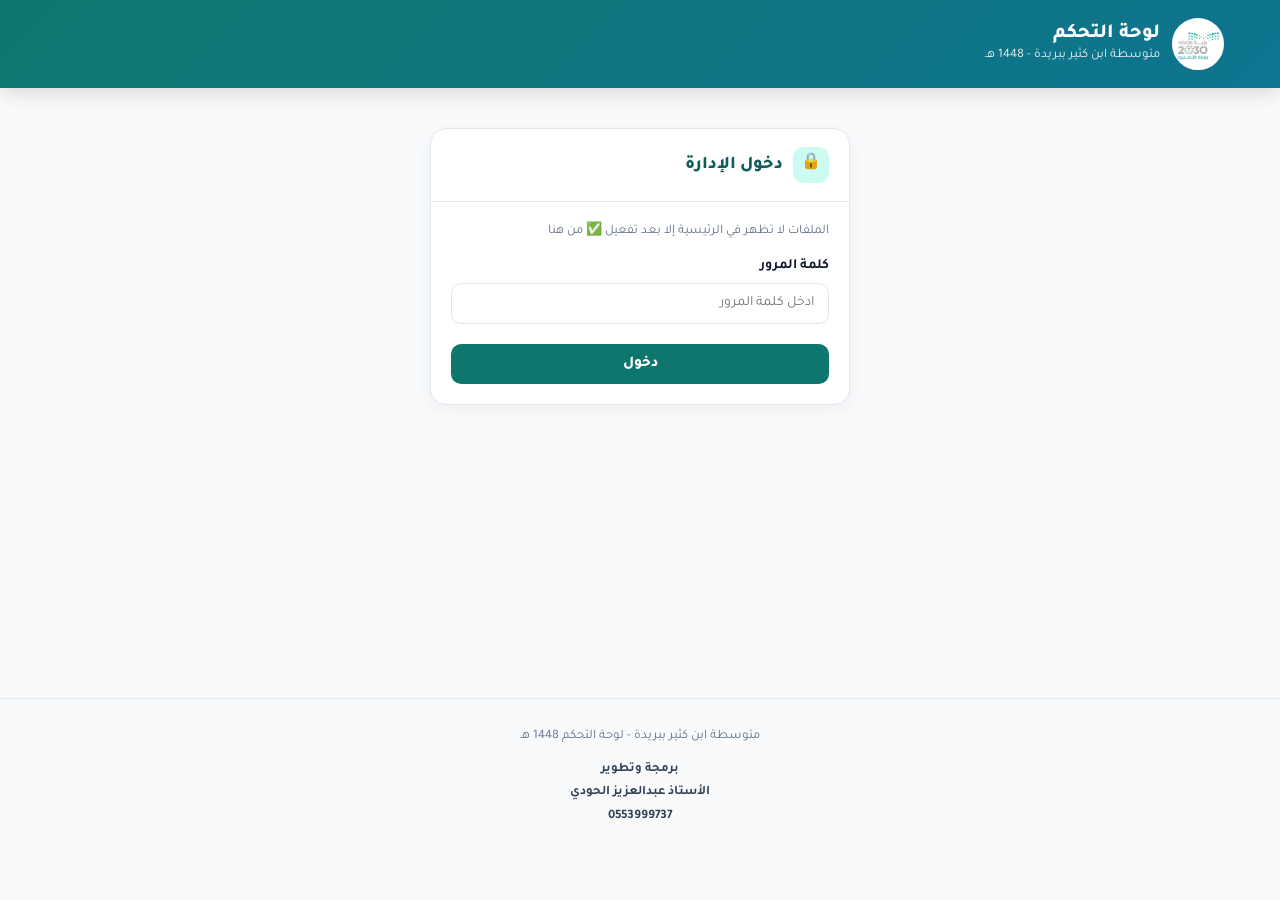
==== admin.html @ aaa1b34d "Add files via upload" ====
<!DOCTYPE html>
<html lang="ar" dir="rtl">
<head>
<meta charset="UTF-8">
<meta name="viewport" content="width=device-width, initial-scale=1.0">
<title>لوحة التحكم - متوسطة ابن كثير ببريدة</title>
<style>
@import url('https://fonts.googleapis.com/css2?family=Tajawal:wght@400;500;700;800&display=swap');
:root{--primary:#0f766e;--primary-dark:#115e59;--primary-light:#ccfbf1;--accent:#d97706;--bg:#f8fafc;--card:#fff;--text:#0f172a;--muted:#64748b;--border:#e2e8f0;--success:#16a34a;--danger:#dc2626;--radius:16px}
*{margin:0;padding:0;box-sizing:border-box;font-family:'Tajawal',sans-serif}
body{background:var(--bg);color:var(--text);line-height:1.6}
a{color:inherit;text-decoration:none}
.container{max-width:1200px;margin:0 auto;padding:0 16px}
.header{background:linear-gradient(135deg,var(--primary),#0e7490);color:#fff;padding:18px 0;position:sticky;top:0;z-index:50;box-shadow:0 4px 20px rgba(0,0,0,.15)}
.header-inner{display:flex;align-items:center;justify-content:space-between;gap:16px;flex-wrap:wrap}
.logo{display:flex;align-items:center;gap:12px}
.logo-img{width:52px;height:52px;border-radius:50%;object-fit:cover;border:2px solid #fff;background:#fff}
.logo-icon{width:48px;height:48px;background:#fff;color:var(--primary);border-radius:12px;display:grid;place-items:center;font-size:22px;font-weight:800}
.logo h1{font-size:20px;font-weight:800;line-height:1.2}
.logo p{font-size:13px;opacity:.9}
.nav{display:flex;gap:10px}
.nav a{padding:8px 16px;border-radius:999px;font-weight:700;font-size:14px;background:rgba(255,255,255,.15);border:1px solid rgba(255,255,255,.25);transition:.2s}
.nav a.active,.nav a:hover{background:#fff;color:var(--primary)}
.card{background:var(--card);border:1px solid var(--border);border-radius:var(--radius);box-shadow:0 4px 16px rgba(0,0,0,.05);margin:20px 0}
.card-header{padding:18px 20px;border-bottom:1px solid var(--border);display:flex;align-items:center;gap:10px;flex-wrap:wrap}
.card-header h3{font-size:18px;font-weight:800;color:var(--primary-dark)}
.card-header .icon{width:36px;height:36px;background:var(--primary-light);color:var(--primary);border-radius:10px;display:grid;place-items:center}
.card-body{padding:20px}
.form-group{display:flex;flex-direction:column;gap:6px;margin-bottom:12px}
label{font-weight:700;font-size:14px}
input,select,textarea{padding:11px 14px;border:1.5px solid var(--border);border-radius:10px;font-size:14px;outline:none;transition:.2s;background:#fff;width:100%}
input:focus,select:focus,textarea:focus{border-color:var(--primary);box-shadow:0 0 0 3px var(--primary-light)}
textarea{resize:vertical;min-height:88px}
.btn{padding:11px 20px;border-radius:10px;border:none;font-weight:800;font-size:15px;cursor:pointer;transition:.2s;display:inline-flex;align-items:center;justify-content:center;gap:8px}
.btn-primary{background:var(--primary);color:#fff;width:100%;margin-top:8px}
.btn-primary:hover{background:var(--primary-dark)}
.btn-outline{background:#fff;border:1.5px solid var(--border)}
.btn-danger{background:var(--danger);color:#fff}
.btn-success{background:var(--success);color:#fff}
.btn-sm{padding:7px 12px;font-size:13px}
.alert{padding:12px 14px;border-radius:10px;font-size:13px;font-weight:700;margin-bottom:12px}
.alert-success{background:#dcfce7;color:#166534;border:1px solid #bbf7d0}
.alert-error{background:#fee2e2;color:#991b1b;border:1px solid #fecaca}
.stats{display:grid;grid-template-columns:1fr 1fr;gap:10px;margin:18px 0;max-width:360px}
.stat{background:#fff;border:1px solid var(--border);border-radius:12px;padding:10px;text-align:center}
.stat b{font-size:18px;display:block;color:var(--primary)}
.stat span{font-size:11px;color:var(--muted);font-weight:700}
.table-wrap{overflow:auto;border-radius:12px;border:1px solid var(--border)}
table{width:100%;border-collapse:collapse;min-width:760px;background:#fff}
th,td{padding:12px 10px;text-align:right;font-size:13px;border-bottom:1px solid var(--border)}
th{background:#f8fafc;font-weight:800;color:#334155;white-space:nowrap}
td{vertical-align:middle}
.thumb-sm{width:50px;height:50px;border-radius:8px;object-fit:cover;background:#e2e8f0;display:block}
.switch{position:relative;width:48px;height:26px;background:#cbd5e1;border-radius:999px;cursor:pointer;transition:.2s;display:inline-block}
.switch.on{background:var(--success)}
.switch::after{content:'';position:absolute;top:3px;right:3px;width:20px;height:20px;background:#fff;border-radius:50%;transition:.2s;box-shadow:0 1px 4px rgba(0,0,0,.2)}
.switch.on::after{transform:translateX(-22px)}
.actions{display:flex;gap:6px;flex-wrap:wrap}
.accordion-header{cursor:pointer;user-select:none;display:flex;align-items:center;gap:10px}
.accordion-header .icon::after{content:'▼';font-size:11px;margin-right:auto;transition:transform .3s;color:var(--muted)}
.card.open .accordion-header .icon::after{transform:rotate(180deg)}
.accordion-body{max-height:0;overflow:hidden;transition:max-height .4s ease}
.card.open .accordion-body{max-height:5000px}
.modal{position:fixed;inset:0;background:rgba(0,0,0,.55);display:none;align-items:center;justify-content:center;z-index:100;padding:16px}
.modal.show{display:flex}
.modal-box{background:#fff;border-radius:16px;max-width:560px;width:100%;max-height:92vh;overflow:auto}
.modal-head{padding:16px 20px;border-bottom:1px solid var(--border);display:flex;justify-content:space-between;align-items:center}
.modal-body{padding:20px}
.empty{text-align:center;padding:40px;color:var(--muted)}
.preview-modal .modal-box{max-width:900px}
.preview-modal .modal-body{padding:0}
.modal-head{padding:14px 16px;border-bottom:1px solid var(--border);display:flex;justify-content:space-between;align-items:center}
.preview-media{background:#000;display:grid;place-items:center;min-height:100px;max-height:65vh;overflow:hidden}
.preview-media img{max-width:100%;max-height:65vh;object-fit:contain}
.preview-media video{max-width:100%;max-height:65vh}
.preview-media iframe{width:100%;height:60vh;border:0;background:#fff}
.preview-file{display:flex;flex-direction:column;align-items:center;gap:10px;padding:40px;color:#64748b}
.preview-file .big{font-size:56px}
.preview-info{padding:14px 16px;background:#f8fafc;border-top:1px solid var(--border);display:flex;justify-content:space-between;align-items:center;gap:10px;flex-wrap:wrap;font-size:13px}
.preview-desc{padding:14px 16px;font-size:14px;color:#334155;line-height:1.6;border-bottom:1px solid var(--border);background:#fff;white-space:pre-wrap}
.footer{text-align:center;padding:28px 0;color:var(--muted);font-size:13px;border-top:1px solid var(--border);margin-top:30px}
</style>
</head>
<body>
<header class="header"><div class="container header-inner"><div class="logo"><img class="logo-img" src="[data-uri]" alt="شعار الوزارة"><div><h1>لوحة التحكم</h1><p>متوسطة ابن كثير ببريدة - 1448 هـ</p></div></div></div></header>
<main class="container" style="min-height:60vh">
<div id="loginView" class="card" style="max-width:420px;margin:40px auto">
<div class="card-header"><div class="icon">🔒</div><h3>دخول الإدارة</h3></div>
<div class="card-body">
<p style="font-size:13px;color:#64748b;margin-bottom:12px">الملفات لا تظهر في الرئيسية إلا بعد تفعيل ✅ من هنا</p>
<div id="loginAlert"></div>
<div class="form-group"><label>كلمة المرور</label><input type="password" id="adminPass" placeholder="ادخل كلمة المرور"></div>
<button class="btn btn-primary" id="loginBtn">دخول</button>
</div>
</div>
<div id="adminView" style="display:none">
<div class="stats"><div class="stat"><b id="statTotal">0</b><span>إجمالي الملفات</span></div><div class="stat"><b id="statPending">0</b><span>بانتظار الاعتماد</span></div></div>
<div class="card" id="settingsCard" style="margin-bottom:16px">
<div class="card-header accordion-header" id="settingsToggle"><div class="icon">⚙️</div><h3>الإعدادات</h3></div>
<div class="accordion-body">
<div class="card-body">
<div style="border-bottom:1px solid #e2e8f0;padding-bottom:14px;margin-bottom:14px">
<div style="font-weight:800;font-size:14px;color:var(--primary);margin-bottom:10px">📁 إدارة الأقسام</div>
<div style="display:flex;gap:8px;flex-wrap:wrap;align-items:flex-end">
<div class="form-group" style="flex:1;margin:0"><label>اسم القسم الجديد</label><input type="text" id="newSection" placeholder="مثال: الأحياء - البحوث"></div>
<button class="btn btn-success btn-sm" id="addSectionBtn">➕ إضافة</button>
</div>
<div id="sectionsList" style="margin-top:12px;display:flex;gap:8px;flex-wrap:wrap"></div>
</div>
<div style="border-bottom:1px solid #e2e8f0;padding-bottom:14px;margin-bottom:14px">
<div style="font-weight:800;font-size:14px;color:var(--primary);margin-bottom:10px">🎓 إدارة الصفوف</div>
<div style="display:flex;gap:8px;flex-wrap:wrap;align-items:flex-end">
<div class="form-group" style="flex:1;margin:0"><label>اسم الصف الجديد</label><input type="text" id="newClass" placeholder="مثال: الأول متوسط - ج"></div>
<button class="btn btn-success btn-sm" id="addClassBtn">➕ إضافة</button>
</div>
<div id="classesList" style="margin-top:12px;display:flex;gap:8px;flex-wrap:wrap"></div>
</div>
<div>
<div style="font-weight:800;font-size:14px;color:var(--primary);margin-bottom:10px">🌐 إعدادات الموقع</div>
<div id="settingsAlert"></div>
<div class="form-group"><label>اسم المدرسة</label><input type="text" id="setSchoolName"></div>
<div class="form-group"><label>السطر تحت اسم المدرسة</label><input type="text" id="setTagline"></div>
<div class="form-group"><label>النص الترحيبي في الصفحة الرئيسية</label><input type="text" id="setHeroText"></div>
<div class="form-group"><label>كلمة المرور الجديدة (اتركها فارغة لعدم تغييرها)</label><input type="text" id="setPassword" placeholder="الحالية: admin123"></div>
<button class="btn btn-success" id="saveSettingsBtn">💾 حفظ الإعدادات</button>
</div>
</div>
</div>
</div>
<div class="card">
<div class="card-header"><h3>📂 جميع الملفات</h3><div style="margin-right:auto;display:flex;gap:8px;flex-wrap:wrap"><input type="search" id="adminSearch" placeholder="بحث..." style="padding:8px 12px;border-radius:8px;border:1px solid #e2e8f0;font-size:13px"><select id="filterSectionAdmin" style="padding:8px 12px;border-radius:8px;border:1px solid #e2e8f0;font-size:13px;background:#fff"><option value="">كل الأقسام</option></select><select id="filterClassAdmin" style="padding:8px 12px;border-radius:8px;border:1px solid #e2e8f0;font-size:13px;background:#fff"><option value="">كل الصفوف</option></select><button class="btn btn-outline btn-sm" id="approveAllBtn">✅ اعتماد الكل</button></div></div>
<div class="table-wrap"><table><thead><tr><th>المعاينة</th><th>اسم المشروع</th><th>النبذة</th><th>الطالب / الصف</th><th>القسم</th><th>التاريخ</th><th>الحالة</th><th>إجراءات</th></tr></thead><tbody id="adminTbody"></tbody></table></div>
<div id="adminEmpty" class="empty" style="display:none"><p>لا توجد ملفات مرفوعة بعد</p></div>
</div>
</div>
</main>
<div class="modal" id="editModal"><div class="modal-box"><div class="modal-head"><h3 style="font-weight:800">✏️ تعديل</h3><button class="btn btn-sm" onclick="document.getElementById('editModal').classList.remove('show')">✕</button></div><div class="modal-body">
<form id="editForm"><input type="hidden" id="editId">
<div class="form-group"><label>اسم الطالب</label><input type="text" id="editStudent" required></div>
<div class="form-group"><label>الصف</label><input type="text" id="editClass" required></div>
<div class="form-group"><label>العنوان</label><input type="text" id="editTitle" required></div>
<div class="form-group"><label>النبذة</label><textarea id="editDesc" required></textarea></div>
<div style="display:flex;gap:8px;margin-top:12px"><button type="submit" class="btn btn-success" style="flex:1">حفظ</button><button type="button" class="btn btn-outline" onclick="document.getElementById('editModal').classList.remove('show')">إلغاء</button></div>
</form></div></div></div>
<div class="modal preview-modal" id="previewModal"><div class="modal-box"><div class="modal-head"><h3 style="font-weight:800">👁️ معاينة الملف</h3><button class="btn btn-sm" onclick="closePreview()">✕</button></div><div class="preview-media" id="previewMedia"></div><div class="preview-desc" id="previewDesc" style="display:none"></div><div class="preview-info"><span id="previewTitle" style="font-weight:700"></span><span style="color:#64748b" id="previewName"></span><a id="previewDownload" href="#" target="_blank" class="btn btn-outline btn-sm">⬇️ فتح بالدرايف</a></div></div></div>
<div class="modal" id="confirmModal"><div class="modal-box" style="max-width:380px"><div class="modal-head"><h3 style="font-weight:800" id="confirmTitle">تأكيد</h3><button class="btn btn-sm" onclick="closeConfirm()">✕</button></div><div class="modal-body"><p id="confirmMsg" style="font-size:14px;font-weight:700;margin-bottom:16px"></p><div style="display:flex;gap:8px"><button class="btn btn-danger" style="flex:1" id="confirmYes">نعم</button><button class="btn btn-outline" onclick="closeConfirm()">إلغاء</button></div></div></div></div>
<div id="toast" style="position:fixed;bottom:20px;left:50%;transform:translateX(-50%);z-index:9999;display:none;min-width:220px;max-width:90%"></div>
<footer class="footer"><div class="container">متوسطة ابن كثير ببريدة - لوحة التحكم 1448 هـ<div style="margin-top:10px;font-weight:700;color:#334155;line-height:1.8">برمجة وتطوير<br>الأستاذ عبدالعزيز الحودي<br><span dir="ltr">0553999737</span></div></div></footer>

<script>
window.onerror=function(msg,src,line,col){try{document.getElementById('adminTbody').innerHTML='<tr><td colspan="8" style="text-align:center;color:red">خطأ جافاسكريبت: '+esc(msg)+' — '+src+' ('+line+':'+col+')</td></tr>';}catch(e){}};
var CONFIG={ADMIN_PASSWORD:'admin123',STORAGE_KEY:'ibnKatheer_1448',APPS_SCRIPT_URL:'',API_BASE:''};
try{if(!CONFIG.APPS_SCRIPT_URL&&window.location.hostname.indexOf('script.google')!==-1){CONFIG.APPS_SCRIPT_URL=window.location.href.split('?')[0];}}catch(e){}

function isAppsScript(){return !!CONFIG.APPS_SCRIPT_URL;}
function isNodeServer(){return !!CONFIG.API_BASE;}

function callServer(action,data){
  return new Promise(function(resolve,reject){
    if(isAppsScript()){
      google.script.run.withSuccessHandler(resolve).withFailureHandler(function(err){reject(new Error(err.message||err));}).serverAction(action,JSON.stringify(data));
    }else if(isNodeServer()){
      fetch(CONFIG.API_BASE+'/api/'+action,{method:'POST',headers:{'Content-Type':'application/json'},body:JSON.stringify(data)}).then(function(r){return r.json();}).then(resolve).catch(reject);
    }else{
      resolve(localAction(action,data));
    }
  });
}

function localAction(action,data){
  var arr;try{arr=JSON.parse(localStorage.getItem(CONFIG.STORAGE_KEY)||'[]');}catch(e){arr=[];}
  var secs;try{secs=JSON.parse(localStorage.getItem('sections_'+CONFIG.STORAGE_KEY)||'[]');}catch(e){secs=[];}
  var cls;try{cls=JSON.parse(localStorage.getItem('classes_'+CONFIG.STORAGE_KEY)||'[]');}catch(e){cls=[];}
  var sDef={schoolName:'متوسطة ابن كثير ببريدة',tagline:'منصة رفع ملفات المشاريع الطلابية لعام 1448 هـ',heroText:'ارفع مشروعك (صورة / فيديو / ملف) وسيظهر للجميع بعد اعتماد الإدارة.',password:'admin123'};
  var sett={};for(var k in sDef)sett[k]=sDef[k];
  try{var sp=JSON.parse(localStorage.getItem('settings_'+CONFIG.STORAGE_KEY)||'{}');for(var k2 in sp)sett[k2]=sp[k2];}catch(e){}
  var pub={schoolName:sett.schoolName,tagline:sett.tagline,heroText:sett.heroText};
  if(action==='getAll')return{projects:arr,sections:secs,classes:cls,settings:pub};
  if(action==='adminLogin')return{ok:data.pass===sett.password};
  if(action==='getSettings')return pub;
  if(action==='updateSettings'){
    ['schoolName','tagline','heroText','password'].forEach(function(f){if(data[f]!==undefined&&data[f]!=='')sett[f]=data[f];});
    localStorage.setItem('settings_'+CONFIG.STORAGE_KEY,JSON.stringify(sett));
    return{success:true,settings:pub};
  }
  if(action==='approve'){arr.forEach(function(p){if(p.id===data.id)p.approved=data.approve;});localStorage.setItem(CONFIG.STORAGE_KEY,JSON.stringify(arr));return{success:true};}
  if(action==='approveAll'){arr.forEach(function(p){p.approved=true;});localStorage.setItem(CONFIG.STORAGE_KEY,JSON.stringify(arr));return{success:true};}
  if(action==='delete'){arr=arr.filter(function(p){return p.id!==data.id;});localStorage.setItem(CONFIG.STORAGE_KEY,JSON.stringify(arr));return{success:true};}
  if(action==='update'){arr.forEach(function(p){if(p.id===data.id){p.studentName=data.studentName;p.className=data.className;p.title=data.title;p.description=data.description;}});localStorage.setItem(CONFIG.STORAGE_KEY,JSON.stringify(arr));return{success:true};}
  if(action==='setSection'){arr.forEach(function(p){if(p.id===data.id){p.section=data.section;p.approved=true;}});localStorage.setItem(CONFIG.STORAGE_KEY,JSON.stringify(arr));return{success:true};}
  if(action==='addSection'){secs.push({id:Date.now().toString(36),name:data.name});localStorage.setItem('sections_'+CONFIG.STORAGE_KEY,JSON.stringify(secs));return{success:true};}
  if(action==='deleteSection'){secs=secs.filter(function(s){return s.id!==data.id;});localStorage.setItem('sections_'+CONFIG.STORAGE_KEY,JSON.stringify(secs));return{success:true};}
  if(action==='addClass'){cls.push({id:Date.now().toString(36),name:data.name});localStorage.setItem('classes_'+CONFIG.STORAGE_KEY,JSON.stringify(cls));return{success:true};}
  if(action==='deleteClass'){cls=cls.filter(function(c){return c.id!==data.id;});localStorage.setItem('classes_'+CONFIG.STORAGE_KEY,JSON.stringify(cls));return{success:true};}
  return{};
}

function esc(s){if(!s)return'';return String(s).replace(/&/g,'&amp;').replace(/</g,'&lt;').replace(/>/g,'&gt;').replace(/"/g,'&quot;').replace(/'/g,'&#39;');}

var confirmCb=null;
function confirmBox(msg,title,cb){
  confirmCb=cb;
  document.getElementById('confirmMsg').textContent=msg;
  document.getElementById('confirmTitle').textContent=title||'تأكيد';
  document.getElementById('confirmModal').classList.add('show');
}
function closeConfirm(){
  document.getElementById('confirmModal').classList.remove('show');
  confirmCb=null;
}
function notify(msg,type){
  var t=document.getElementById('toast');
  if(!t)return;
  t.innerHTML='<div class="alert alert-'+(type||'error')+'" style="margin:0;box-shadow:0 8px 24px rgba(0,0,0,.15);text-align:center">'+esc(msg)+'</div>';
  t.style.display='block';
  clearTimeout(t._h);
  t._h=setTimeout(function(){t.style.display='none';},3500);
}

var allProjects=[];
var allSections=[];
var allClasses=[];
var allSettings={schoolName:'متوسطة ابن كثير ببريدة',tagline:'منصة رفع ملفات المشاريع الطلابية لعام 1448 هـ',heroText:'ارفع مشروعك (صورة / فيديو / ملف) وسيظهر للجميع بعد اعتماد الإدارة.'};

function renderSettings(){
  document.getElementById('setSchoolName').value=allSettings.schoolName||'';
  document.getElementById('setTagline').value=allSettings.tagline||'';
  document.getElementById('setHeroText').value=allSettings.heroText||'';
  document.getElementById('setPassword').value='';
}

function saveSettings(){
  var data={};
  data.schoolName=(document.getElementById('setSchoolName').value||'').trim();
  data.tagline=(document.getElementById('setTagline').value||'').trim();
  data.heroText=(document.getElementById('setHeroText').value||'').trim();
  data.password=(document.getElementById('setPassword').value||'').trim();
  callServer('updateSettings',data).then(function(r){
    if(r&&r.settings){allSettings=r.settings;renderSettings();}
    var al=document.getElementById('settingsAlert');
    if(al)al.innerHTML='<div class="alert alert-success">تم حفظ الإعدادات بنجاح ✅</div>';
    setTimeout(function(){if(al)al.innerHTML='';},2500);
    loadProjects();
  }).catch(function(e){var al=document.getElementById('settingsAlert');if(al)al.innerHTML='<div class="alert alert-error">خطأ: '+esc(e.message)+'</div>';});
}

function doLogin(){
  var pass=document.getElementById('adminPass').value;
  callServer('adminLogin',{pass:pass}).then(function(r){
    if(r&&r.ok){sessionStorage.setItem('admin_ok','1');showAdmin();}
    else{document.getElementById('loginAlert').innerHTML='<div class="alert alert-error">كلمة المرور خاطئة</div>';}
  }).catch(function(e){
    document.getElementById('loginAlert').innerHTML='<div class="alert alert-error">خطأ: '+esc(e.message)+'</div>';
  });
}

function showAdmin(){
  document.getElementById('loginView').style.display='none';
  document.getElementById('adminView').style.display='block';
  loadProjects();
}

function loadProjects(){
  callServer('getAll',{}).then(function(res){
    allProjects=[];
    if(res){try{allProjects=res.projects||res||[];}catch(e){allProjects=[];}}
    if(typeof allProjects==='string')try{allProjects=JSON.parse(allProjects);}catch(e){allProjects=[];}
    if(allProjects.filter===undefined)allProjects=[];
    allSections=[];
    if(res){try{allSections=res.sections||[];}catch(e){allSections=[];}}
    if(typeof allSections==='string')try{allSections=JSON.parse(allSections);}catch(e){allSections=[];}
    if(allSections.forEach===undefined)allSections=[];
    allClasses=[];
    if(res){try{allClasses=res.classes||[];}catch(e){allClasses=[];}}
    if(typeof allClasses==='string')try{allClasses=JSON.parse(allClasses);}catch(e){allClasses=[];}
    if(allClasses.forEach===undefined)allClasses=[];
    if(res&&res.settings){try{for(var k in res.settings)allSettings[k]=res.settings[k];}catch(e){}}
    renderSettings();
    renderSections();
    renderClasses();
    renderAdmin();
  }).catch(function(err){
    var em='';try{em=(err&&err.message)||String(err);}catch(e){}
    var st='';try{if(err&&err.stack)st=err.stack.split('\n').slice(0,3).join('<br>');}catch(e){}
    document.getElementById('adminTbody').innerHTML='<tr><td colspan="8" style="text-align:center;color:red">خطأ: '+esc(em)+(st?'<div style="font-size:11px;color:#64748b;direction:ltr">'+esc(st)+'</div>':'')+'</td></tr>';
  });
}

function renderSections(){
  var list=document.getElementById('sectionsList');
  if(!list)return;
  if(allSections.length===0){
    list.innerHTML='<span style="font-size:13px;color:#64748b">لا توجد أقسام بعد — أضف قسماً ثم اختره عند اعتماد أي ملف.</span>';
    return;
  }
  list.innerHTML=allSections.map(function(s){
    var cnt=allProjects.filter(function(p){return p.section===s.id;}).length;
    return '<span style="display:inline-flex;align-items:center;gap:6px;background:#f1f5f9;border:1px solid #e2e8f0;border-radius:999px;padding:6px 12px;font-size:13px;font-weight:700">📁 '+esc(s.name)+' <span style="background:var(--primary-light);color:var(--primary);border-radius:999px;padding:0 8px;font-size:11px">'+cnt+'</span><button class="btn btn-danger btn-sm" style="padding:2px 8px;font-size:11px" onclick="deleteSectionFun(\''+s.id+'\')">✕</button></span>';
  }).join('');
}

function addSectionFun(){
  var inp=document.getElementById('newSection');
  var name=(inp.value||'').trim();
  if(!name){alert('اكتب اسم القسم');inp.focus();return;}
  callServer('addSection',{name:name}).then(function(){inp.value='';loadProjects();}).catch(function(e){alert('خطأ: '+e.message);});
}

function deleteSectionFun(id){
  confirmBox('هل تريد حذف القسم؟ سيتم إزالة توزيع هذا القسم من الملفات.','حذف القسم',function(){
    callServer('deleteSection',{id:id}).then(function(){notify('تم حذف القسم','success');loadProjects();}).catch(function(e){notify('تعذّر الحذف، حاول مرة أخرى');});
  });
}

function renderClasses(){
  var list=document.getElementById('classesList');
  if(!list)return;
  if(allClasses.length===0){
    list.innerHTML='<span style="font-size:13px;color:#64748b">لا توجد صفوف بعد — أضف صفاً ليظهر في قائمة الرفع والفلترة.</span>';
    return;
  }
  list.innerHTML=allClasses.map(function(s){
    var cnt=allProjects.filter(function(p){return String(p.className||'')===String(s.name);}).length;
    return '<span style="display:inline-flex;align-items:center;gap:6px;background:#f1f5f9;border:1px solid #e2e8f0;border-radius:999px;padding:6px 12px;font-size:13px;font-weight:700">🎓 '+esc(s.name)+' <span style="background:var(--primary-light);color:var(--primary);border-radius:999px;padding:0 8px;font-size:11px">'+cnt+'</span><button class="btn btn-danger btn-sm" style="padding:2px 8px;font-size:11px" onclick="deleteClassFun(\''+s.id+'\')">✕</button></span>';
  }).join('');
}

function addClassFun(){
  var inp=document.getElementById('newClass');
  var name=(inp.value||'').trim();
  if(!name){alert('اكتب اسم الصف');inp.focus();return;}
  callServer('addClass',{name:name}).then(function(){inp.value='';loadProjects();}).catch(function(e){alert('خطأ: '+e.message);});
}

function deleteClassFun(id){
  confirmBox('هل تريد حذف هذا الصف؟ سيُزال من قائمة الرفع والفلترة.','حذف الصف',function(){
    callServer('deleteClass',{id:id}).then(function(){notify('تم حذف الصف','success');loadProjects();}).catch(function(e){notify('تعذّر الحذف، حاول مرة أخرى');});
  });
}

function setSectionFun(id,section){
  callServer('setSection',{id:id,section:section}).then(function(){loadProjects();}).catch(function(e){alert('خطأ: '+e.message);});
}

function renderAdmin(){
  var q=(document.getElementById('adminSearch')||{}).value||'';
  q=q.trim().toLowerCase();
  var fsel=document.getElementById('filterSectionAdmin');
  if(fsel){
    var cur=fsel.value;
    fsel.innerHTML='<option value="">كل الأقسام</option>'+allSections.map(function(s){return '<option value="'+esc(s.id)+'"'+(String(cur)===String(s.id)?' selected':'')+'>'+esc(s.name)+'</option>';}).join('');
  }
  var secFilter=(fsel||{value:''}).value||'';
  var fcsel=document.getElementById('filterClassAdmin');
  if(fcsel){
    var curC=fcsel.value;
    var classNames=allClasses&&allClasses.length?allClasses.map(function(c){return c.name;}):[];
    if(!classNames.length){var seen={};allProjects.forEach(function(p){var n=p.className||'';if(n&&!seen[n]){seen[n]=true;classNames.push(n);}});}
    fcsel.innerHTML='<option value="">كل الصفوف</option>'+classNames.map(function(n){return '<option value="'+esc(n)+'"'+(String(curC)===String(n)?' selected':'')+'>'+esc(n)+'</option>';}).join('');
  }
  var classFilter=(fcsel||{value:''}).value||'';
  var filtered=allProjects.filter(function(p){
    var mq=!q||String(p.title+p.studentName+p.className+(p.description||'')).toLowerCase().indexOf(q)!==-1;
    var ms=!secFilter||String(p.section||'')===secFilter;
    var mc=!classFilter||String(p.className||'')===classFilter;
    return mq&&ms&&mc;
  });
  filtered=filtered.slice().sort(function(a,b){
    var ta=a.createdAt?new Date(a.createdAt).getTime():0;
    var tb=b.createdAt?new Date(b.createdAt).getTime():0;
    if(isNaN(ta))ta=0;if(isNaN(tb))tb=0;
    return tb-ta;
  });
  var total=allProjects.length;
  var approved=allProjects.filter(function(p){return p.approved==true||p.approved==='true';}).length;
  document.getElementById('statTotal').textContent=total;
  document.getElementById('statPending').textContent=total-approved;
  var tbody=document.getElementById('adminTbody');
  var empty=document.getElementById('adminEmpty');
  if(filtered.length===0){tbody.innerHTML='';empty.style.display='block';return;}
  empty.style.display='none';
  tbody.innerHTML=filtered.map(function(p){
    var isOn=p.approved==true||p.approved==='true';
    var ft=p.fileType||'file';
    var fu=p.fileUrl||'';
    var thumb=ft==='image'?'<img class="thumb-sm" src="'+(p.fileId?'https://drive.google.com/thumbnail?id='+p.fileId+'&sz=w200':fu)+'" alt="">':(ft==='video'&&p.thumb)?'<img class="thumb-sm" src="'+p.thumb+'" alt="">':ft==='video'?'<div class="thumb-sm" style="display:grid;place-items:center;font-size:20px">🎬</div>':'<div class="thumb-sm" style="display:grid;place-items:center;font-size:20px">📄</div>';
    var dateStr='';
    if(p.createdAt)try{dateStr=new Date(p.createdAt).toLocaleDateString('ar-SA');}catch(e){dateStr=p.createdAt;}
    var secOpts='<option value="">بدون قسم</option>'+allSections.map(function(s){return '<option value="'+esc(s.id)+'"'+(String(p.section)===String(s.id)?' selected':'')+'>'+esc(s.name)+'</option>';}).join('');
    return '<tr><td><a href="javascript:void(0)" onclick="openPreview(\''+p.id+'\')">'+thumb+'</a></td><td><b>'+esc(p.title)+'</b></td><td style="max-width:220px;color:#475569;line-height:1.5">'+esc(p.description||'-')+'</td><td>'+esc(p.studentName)+'<br><span style="color:#64748b">'+esc(p.className)+'</span></td><td><select onchange="setSectionFun(\''+p.id+'\',this.value)" style="padding:6px 8px;border-radius:8px;border:1.5px solid #e2e8f0;font-size:12px;background:#fff;min-width:110px;cursor:pointer">'+secOpts+'</select>'+(p.section&&!allSections.find(function(s){return String(s.id)===String(p.section);})?'<div style="font-size:10px;color:#dc2626;margin-top:3px">قسم محذوف</div>':'')+'</td><td style="white-space:nowrap;font-size:11px">'+dateStr+'</td><td><div class="switch '+(isOn?'on':'')+'" onclick="toggleApprove(\''+p.id+'\','+(!isOn)+')"></div></td><td><div class="actions"><button class="btn btn-outline btn-sm" onclick="openEdit(\''+p.id+'\')">✏️</button><button class="btn btn-danger btn-sm" onclick="deleteProj(\''+p.id+'\')">🗑️</button></div></td></tr>';
  }).join('');
}

function toggleApprove(id,approve){
  callServer('approve',{id:id,approve:approve}).then(function(){loadProjects();}).catch(function(e){alert('خطأ: '+e.message);});
}

function approveAllProjects(){
  callServer('approveAll',{}).then(function(){loadProjects();}).catch(function(e){alert('خطأ: '+e.message);});
}

function deleteProj(id){
  confirmBox('هل أنت متأكد من حذف هذه المشاركة؟','حذف المشاركة',function(){
    callServer('delete',{id:id}).then(function(){notify('تم حذف المشاركة','success');loadProjects();}).catch(function(e){notify('تعذّر حذف المشاركة، حاول مرة أخرى');});
  });
}

function openEdit(id){
  var p=allProjects.find(function(x){return String(x.id)===String(id);});
  if(!p)return;
  document.getElementById('editId').value=p.id;
  document.getElementById('editStudent').value=p.studentName||'';
  document.getElementById('editClass').value=p.className||'';
  document.getElementById('editTitle').value=p.title||'';
  document.getElementById('editDesc').value=p.description||'';
  document.getElementById('editModal').classList.add('show');
}

function openPreview(id){
  var p=allProjects.find(function(x){return String(x.id)===String(id);});
  if(!p)return;
  var ft=p.fileType||'file';
  var fu=p.fileUrl||'';
  var fid=p.fileId||'';
  var html='';
  var imgSrc=(fid)?'https://drive.google.com/thumbnail?id='+fid+'&sz=w1600':fu;
  if(ft==='image'){
    html='<img src="'+imgSrc+'" alt="">';
  }else if(ft==='video'&&fid){
    html='<iframe src="https://drive.google.com/file/d/'+fid+'/preview" allowfullscreen></iframe>';
  }else if(ft==='video'){
    html='<video src="'+fu+'" controls></video>';
  }else if(fid){
    html='<iframe src="https://drive.google.com/file/d/'+fid+'/preview" allowfullscreen></iframe>';
  }else{
    html='<div class="preview-file"><div class="big">📄</div><b>'+esc(p.fileName||'ملف')+'</b><span>لا يوجد معاينة مضمنة لهذا النوع</span></div>';
  }
  document.getElementById('previewMedia').innerHTML=html;
  document.getElementById('previewTitle').textContent=p.title||'';
  document.getElementById('previewName').textContent=p.fileName||'';
  var d=document.getElementById('previewDesc');
  if(d){if(p.description){d.style.display='block';d.textContent=p.description;}else d.style.display='none';}
  document.getElementById('previewDownload').href=fu||('#');
  document.getElementById('previewModal').classList.add('show');
}

function closePreview(){
  document.getElementById('previewModal').classList.remove('show');
  document.getElementById('previewMedia').innerHTML='';
}

document.addEventListener('DOMContentLoaded',function(){
  document.getElementById('loginBtn').addEventListener('click',doLogin);
  document.getElementById('adminPass').addEventListener('keydown',function(e){if(e.key==='Enter')doLogin();});
  document.getElementById('adminSearch').addEventListener('input',renderAdmin);
  document.getElementById('filterSectionAdmin').addEventListener('change',renderAdmin);
  document.getElementById('filterClassAdmin').addEventListener('change',renderAdmin);
  document.getElementById('settingsToggle').addEventListener('click',function(){document.getElementById('settingsCard').classList.toggle('open');});
  document.getElementById('saveSettingsBtn').addEventListener('click',saveSettings);
  document.getElementById('approveAllBtn').addEventListener('click',approveAllProjects);
  document.getElementById('addSectionBtn').addEventListener('click',addSectionFun);
  document.getElementById('newSection').addEventListener('keydown',function(e){if(e.key==='Enter')addSectionFun();});
  document.getElementById('addClassBtn').addEventListener('click',addClassFun);
  document.getElementById('newClass').addEventListener('keydown',function(e){if(e.key==='Enter')addClassFun();});
  document.getElementById('previewModal').addEventListener('click',function(e){if(e.target===this)closePreview();});
  document.getElementById('confirmYes').addEventListener('click',function(){var cb=confirmCb;closeConfirm();if(cb)cb();});
  document.getElementById('confirmModal').addEventListener('click',function(e){if(e.target===this)closeConfirm();});
  document.addEventListener('keydown',function(e){if(e.key==='Escape'){closePreview();closeConfirm();document.getElementById('editModal').classList.remove('show');}});
  document.getElementById('editForm').addEventListener('submit',function(e){
    e.preventDefault();
    var id=document.getElementById('editId').value;
    callServer('update',{id:id,studentName:document.getElementById('editStudent').value.trim(),className:document.getElementById('editClass').value.trim(),title:document.getElementById('editTitle').value.trim(),description:document.getElementById('editDesc').value.trim()}).then(function(){document.getElementById('editModal').classList.remove('show');loadProjects();}).catch(function(err){alert('خطأ: '+err.message);});
  });
  if(sessionStorage.getItem('admin_ok')==='1')showAdmin();
});
</script>
</body>
</html>
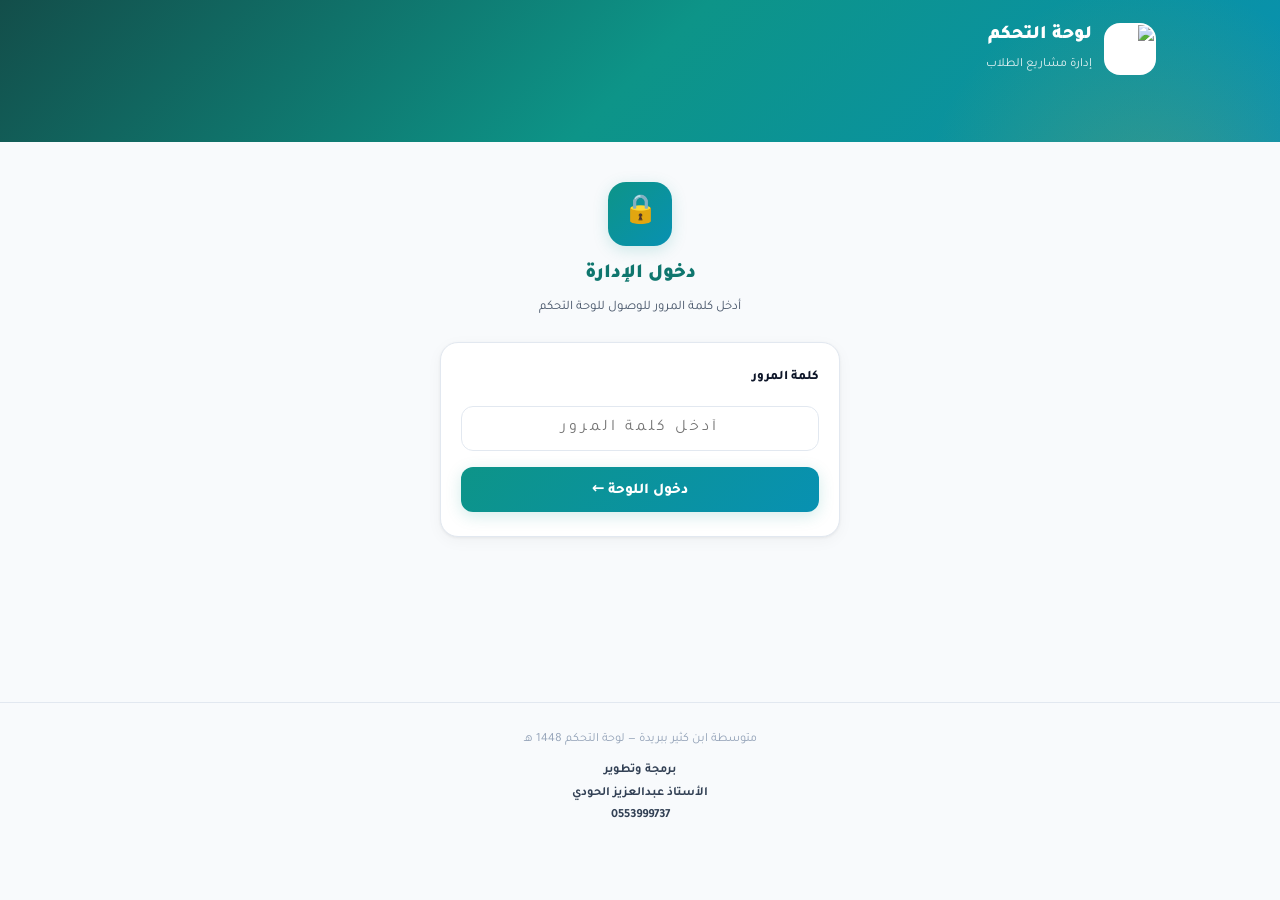
==== commit 1c44595f: "Add files via upload" ====
--- a/admin.html
+++ b/admin.html
@@ -2,477 +2,431 @@
 <html lang="ar" dir="rtl">
 <head>
 <meta charset="UTF-8">
-<meta name="viewport" content="width=device-width, initial-scale=1.0">
+<meta name="viewport" content="width=device-width, initial-scale=1.0, viewport-fit=cover">
 <title>لوحة التحكم - متوسطة ابن كثير ببريدة</title>
+<meta name="theme-color" content="#0d9488">
+<meta name="mobile-web-app-capable" content="yes">
+<meta name="apple-mobile-web-app-capable" content="yes">
+<meta name="apple-mobile-web-app-status-bar-style" content="default">
+<meta name="apple-mobile-web-app-title" content="لوحة تحكم ابن كثير">
+<link rel="apple-touch-icon" href="https://upload.wikimedia.org/wikipedia/ar/1/17/Saudi_Ministry_of_Education_Logo_2025.png">
+<link rel="icon" type="image/png" href="https://upload.wikimedia.org/wikipedia/ar/1/17/Saudi_Ministry_of_Education_Logo_2025.png">
+<link rel="preconnect" href="https://fonts.googleapis.com">
+<link href="https://fonts.googleapis.com/css2?family=Tajawal:wght@400;500;700;800;900&display=swap" rel="stylesheet">
 <style>
-@import url('https://fonts.googleapis.com/css2?family=Tajawal:wght@400;500;700;800&display=swap');
-:root{--primary:#0f766e;--primary-dark:#115e59;--primary-light:#ccfbf1;--accent:#d97706;--bg:#f8fafc;--card:#fff;--text:#0f172a;--muted:#64748b;--border:#e2e8f0;--success:#16a34a;--danger:#dc2626;--radius:16px}
-*{margin:0;padding:0;box-sizing:border-box;font-family:'Tajawal',sans-serif}
-body{background:var(--bg);color:var(--text);line-height:1.6}
-a{color:inherit;text-decoration:none}
-.container{max-width:1200px;margin:0 auto;padding:0 16px}
-.header{background:linear-gradient(135deg,var(--primary),#0e7490);color:#fff;padding:18px 0;position:sticky;top:0;z-index:50;box-shadow:0 4px 20px rgba(0,0,0,.15)}
-.header-inner{display:flex;align-items:center;justify-content:space-between;gap:16px;flex-wrap:wrap}
-.logo{display:flex;align-items:center;gap:12px}
-.logo-img{width:52px;height:52px;border-radius:50%;object-fit:cover;border:2px solid #fff;background:#fff}
-.logo-icon{width:48px;height:48px;background:#fff;color:var(--primary);border-radius:12px;display:grid;place-items:center;font-size:22px;font-weight:800}
-.logo h1{font-size:20px;font-weight:800;line-height:1.2}
-.logo p{font-size:13px;opacity:.9}
-.nav{display:flex;gap:10px}
-.nav a{padding:8px 16px;border-radius:999px;font-weight:700;font-size:14px;background:rgba(255,255,255,.15);border:1px solid rgba(255,255,255,.25);transition:.2s}
-.nav a.active,.nav a:hover{background:#fff;color:var(--primary)}
-.card{background:var(--card);border:1px solid var(--border);border-radius:var(--radius);box-shadow:0 4px 16px rgba(0,0,0,.05);margin:20px 0}
-.card-header{padding:18px 20px;border-bottom:1px solid var(--border);display:flex;align-items:center;gap:10px;flex-wrap:wrap}
-.card-header h3{font-size:18px;font-weight:800;color:var(--primary-dark)}
-.card-header .icon{width:36px;height:36px;background:var(--primary-light);color:var(--primary);border-radius:10px;display:grid;place-items:center}
-.card-body{padding:20px}
-.form-group{display:flex;flex-direction:column;gap:6px;margin-bottom:12px}
-label{font-weight:700;font-size:14px}
-input,select,textarea{padding:11px 14px;border:1.5px solid var(--border);border-radius:10px;font-size:14px;outline:none;transition:.2s;background:#fff;width:100%}
-input:focus,select:focus,textarea:focus{border-color:var(--primary);box-shadow:0 0 0 3px var(--primary-light)}
-textarea{resize:vertical;min-height:88px}
-.btn{padding:11px 20px;border-radius:10px;border:none;font-weight:800;font-size:15px;cursor:pointer;transition:.2s;display:inline-flex;align-items:center;justify-content:center;gap:8px}
-.btn-primary{background:var(--primary);color:#fff;width:100%;margin-top:8px}
-.btn-primary:hover{background:var(--primary-dark)}
-.btn-outline{background:#fff;border:1.5px solid var(--border)}
-.btn-danger{background:var(--danger);color:#fff}
-.btn-success{background:var(--success);color:#fff}
-.btn-sm{padding:7px 12px;font-size:13px}
-.alert{padding:12px 14px;border-radius:10px;font-size:13px;font-weight:700;margin-bottom:12px}
-.alert-success{background:#dcfce7;color:#166534;border:1px solid #bbf7d0}
-.alert-error{background:#fee2e2;color:#991b1b;border:1px solid #fecaca}
-.stats{display:grid;grid-template-columns:1fr 1fr;gap:10px;margin:18px 0;max-width:360px}
-.stat{background:#fff;border:1px solid var(--border);border-radius:12px;padding:10px;text-align:center}
-.stat b{font-size:18px;display:block;color:var(--primary)}
-.stat span{font-size:11px;color:var(--muted);font-weight:700}
-.table-wrap{overflow:auto;border-radius:12px;border:1px solid var(--border)}
-table{width:100%;border-collapse:collapse;min-width:760px;background:#fff}
-th,td{padding:12px 10px;text-align:right;font-size:13px;border-bottom:1px solid var(--border)}
-th{background:#f8fafc;font-weight:800;color:#334155;white-space:nowrap}
-td{vertical-align:middle}
-.thumb-sm{width:50px;height:50px;border-radius:8px;object-fit:cover;background:#e2e8f0;display:block}
-.switch{position:relative;width:48px;height:26px;background:#cbd5e1;border-radius:999px;cursor:pointer;transition:.2s;display:inline-block}
-.switch.on{background:var(--success)}
-.switch::after{content:'';position:absolute;top:3px;right:3px;width:20px;height:20px;background:#fff;border-radius:50%;transition:.2s;box-shadow:0 1px 4px rgba(0,0,0,.2)}
-.switch.on::after{transform:translateX(-22px)}
-.actions{display:flex;gap:6px;flex-wrap:wrap}
-.accordion-header{cursor:pointer;user-select:none;display:flex;align-items:center;gap:10px}
-.accordion-header .icon::after{content:'▼';font-size:11px;margin-right:auto;transition:transform .3s;color:var(--muted)}
-.card.open .accordion-header .icon::after{transform:rotate(180deg)}
-.accordion-body{max-height:0;overflow:hidden;transition:max-height .4s ease}
-.card.open .accordion-body{max-height:5000px}
-.modal{position:fixed;inset:0;background:rgba(0,0,0,.55);display:none;align-items:center;justify-content:center;z-index:100;padding:16px}
+:root{
+  --pri:#0d9488;--pri-dk:#0f766e;--pri-lt:#ccfbf1;--pri-glow:rgba(13,148,136,.18);
+  --acc:#eab308;--acc-lt:#fef9c3;
+  --bg:#f8fafc;--card:#fff;--txt:#0f172a;--sub:#475569;--muted:#94a3b8;
+  --bdr:#e2e8f0;--ok:#22c55e;--err:#ef4444;
+  --r:16px;--r2:22px;
+  --sh:0 1px 3px rgba(0,0,0,.06),0 4px 16px rgba(0,0,0,.04);
+  --sh2:0 4px 24px rgba(0,0,0,.08);
+}
+*{margin:0;padding:0;box-sizing:border-box;font-family:'Tajawal',system-ui,sans-serif}
+body{background:var(--bg);color:var(--txt);line-height:1.65;min-height:100dvh}
+.wrap{max-width:1060px;margin:0 auto;padding:0 14px}
+
+/* ── Header ── */
+.hdr{background:linear-gradient(135deg,#134e4a,var(--pri),#0891b2);color:#fff;padding:20px 0 64px;position:relative;overflow:hidden}
+.hdr::after{content:'';position:absolute;width:500px;height:500px;background:radial-gradient(circle,rgba(234,179,8,.2),transparent 65%);bottom:-320px;right:-120px;pointer-events:none}
+.hdr .row{display:flex;align-items:center;gap:12px;position:relative;z-index:2}
+.hdr img{width:52px;height:52px;border-radius:16px;border:2.5px solid rgba(255,255,255,.85);object-fit:cover;background:#fff}
+.hdr h1{font-size:19px;font-weight:900}
+.hdr small{font-size:12.5px;opacity:.88}
+.hdr .badge{margin-right:auto;background:rgba(255,255,255,.16);border:1px solid rgba(255,255,255,.35);padding:6px 16px;border-radius:999px;font-weight:800;font-size:12px;backdrop-filter:blur(6px)}
+
+/* ── Welcome ── */
+.welc{margin-top:-44px;position:relative;z-index:5;background:var(--card);border-radius:var(--r2);box-shadow:var(--sh2);padding:20px 18px;text-align:center;border:1px solid var(--bdr)}
+.welc::before{content:'';position:absolute;top:0;left:0;right:0;height:3px;background:linear-gradient(90deg,var(--pri),#06b6d4,var(--acc));border-radius:var(--r2) var(--r2) 0 0}
+.welc h2{font-size:17px;font-weight:900;color:var(--pri-dk)}
+.welc p{font-size:12.5px;color:var(--sub)}
+
+/* ── Stats ── */
+.stats{display:grid;grid-template-columns:repeat(4,1fr);gap:10px;margin:16px 0}
+.st{background:var(--card);border:1px solid var(--bdr);border-radius:16px;padding:14px 6px;text-align:center;box-shadow:var(--sh)}
+.st b{font-size:22px;display:block;color:var(--pri);font-weight:900}
+.st span{font-size:11.5px;color:var(--muted);font-weight:700}
+.st.w b{color:var(--acc)}
+
+/* ── Tabs ── */
+.tabs-wrap{position:sticky;top:0;z-index:50;background:rgba(248,250,252,.88);backdrop-filter:blur(14px);-webkit-backdrop-filter:blur(14px);padding:10px 0 8px}
+.tabs{display:flex;background:var(--card);border:1px solid var(--bdr);border-radius:999px;padding:5px;gap:5px;box-shadow:var(--sh)}
+.tabs button{flex:1;border:none;background:none;padding:13px 6px;border-radius:999px;font-family:inherit;font-size:13px;font-weight:800;color:var(--muted);cursor:pointer;display:flex;align-items:center;justify-content:center;gap:6px;transition:.22s;white-space:nowrap}
+.tabs button:hover:not(.on){color:var(--pri-dk);background:var(--pri-lt)}
+.tabs button.on{background:linear-gradient(135deg,var(--pri),#0891b2);color:#fff;box-shadow:0 4px 14px var(--pri-glow)}
+.tabs button .dot{min-width:20px;height:20px;border-radius:999px;font-size:11px;display:inline-grid;place-items:center;font-weight:800;background:rgba(0,0,0,.1)}
+.tabs button.on .dot{background:rgba(255,255,255,.25)}
+
+/* ── Panel ── */
+.pnl{display:none;animation:slideUp .28s ease}
+.pnl.on{display:block}
+@keyframes slideUp{from{opacity:0;transform:translateY(12px)}to{opacity:1;transform:none}}
+
+/* ── Cards ── */
+.card{background:var(--card);border:1px solid var(--bdr);border-radius:var(--r);box-shadow:var(--sh);overflow:hidden}
+.card+.card{margin-top:14px}
+.card-h{padding:16px 18px;border-bottom:1px solid var(--bdr);display:flex;align-items:center;gap:12px;flex-wrap:wrap}
+.card-h div{flex:1;min-width:0}
+.card-h h3{font-size:16px;font-weight:800;color:var(--pri-dk)}
+.card-h small{font-size:12px;color:var(--muted)}
+.card-b{padding:18px}
+
+/* ── Form ── */
+.fg{display:flex;flex-direction:column;gap:12px}
+.fg label{display:block;font-weight:800;font-size:13px;margin-bottom:5px}
+.fg input,.fg select,.fg textarea{width:100%;padding:12px 14px;border:1.5px solid var(--bdr);border-radius:12px;font-family:inherit;font-size:14px;outline:none;transition:.15s;background:#fff}
+.fg input:focus,.fg select:focus,.fg textarea:focus{border-color:var(--pri);box-shadow:0 0 0 3px var(--pri-glow)}
+.fg textarea{resize:vertical;min-height:76px}
+
+/* ── Buttons ── */
+.btn{border:none;border-radius:12px;font-family:inherit;font-weight:800;font-size:14px;cursor:pointer;padding:12px 18px;display:inline-flex;align-items:center;justify-content:center;gap:8px;transition:.18s}
+.btn-pri{background:linear-gradient(135deg,var(--pri),#0891b2);color:#fff;width:100%;box-shadow:0 4px 16px var(--pri-glow)}
+.btn-pri:hover{filter:brightness(.95);transform:translateY(-1px)}
+.btn-ok{background:var(--ok);color:#fff}
+.btn-er{background:var(--err);color:#fff}
+.btn-out{background:#fff;border:1.5px solid var(--bdr);padding:9px 14px;font-size:13px;border-radius:10px}
+.btn-out:hover{border-color:var(--pri);color:var(--pri)}
+.btn-sm{padding:7px 12px;font-size:12px;border-radius:9px}
+
+/* ── Alert ── */
+.alrt{padding:12px 14px;border-radius:12px;font-size:13px;font-weight:700;margin-bottom:12px}
+.alrt-ok{background:#dcfce7;color:#166534;border:1px solid #bbf7d0}
+.alrt-er{background:#fee2e2;color:#991b1b;border:1px solid #fecaca}
+
+/* ── Toolbar ── */
+.toolbar{display:flex;gap:8px;flex-wrap:wrap;margin-bottom:12px}
+.toolbar input,.toolbar select{flex:1;min-width:130px;padding:10px 12px;border:1.5px solid var(--bdr);border-radius:12px;font-family:inherit;font-size:13px;background:#fff;outline:none;transition:.15s}
+.toolbar input:focus,.toolbar select:focus{border-color:var(--pri);box-shadow:0 0 0 3px var(--pri-glow)}
+
+/* ── Table ── */
+.tbl-w{overflow:auto;border-radius:14px;border:1px solid var(--bdr)}
+.admin-cards{display:none}
+table{width:100%;border-collapse:collapse;min-width:800px;background:#fff}
+th,td{padding:11px 10px;text-align:right;font-size:12.5px;border-bottom:1px solid var(--bdr)}
+th{background:#f8fafc;font-weight:800;color:#334155;white-space:nowrap;font-size:12px}
+.thumb-sm{width:50px;height:50px;border-radius:10px;object-fit:cover;background:var(--bg);display:block;border:1px solid var(--bdr)}
+
+/* ── Switch ── */
+.sw{position:relative;width:48px;height:26px;background:var(--muted);border-radius:999px;cursor:pointer;transition:.2s;display:inline-block}
+.sw.on{background:var(--ok);box-shadow:0 2px 10px rgba(34,197,94,.35)}
+.sw::after{content:'';position:absolute;top:3px;right:3px;width:20px;height:20px;background:#fff;border-radius:50%;transition:.2s;box-shadow:0 1px 4px rgba(0,0,0,.2)}
+.sw.on::after{transform:translateX(-22px)}
+
+/* ── Chips ── */
+.chip{display:inline-flex;align-items:center;gap:6px;background:var(--bg);border:1px solid var(--bdr);border-radius:999px;padding:7px 12px;font-size:12.5px;font-weight:700}
+.chip .n{background:var(--pri-lt);color:var(--pri);border-radius:999px;padding:0 8px;font-size:11px;font-weight:800}
+.chip button{border:none;background:#fee2e2;color:#991b1b;border-radius:50%;width:22px;height:22px;cursor:pointer;font-weight:800;font-size:11px}
+
+/* ── Empty ── */
+.empty{text-align:center;padding:40px 16px;color:var(--muted)}
+
+/* ── Modal ── */
+.modal{position:fixed;inset:0;background:rgba(0,0,0,.55);backdrop-filter:blur(4px);display:none;align-items:center;justify-content:center;z-index:100;padding:14px}
 .modal.show{display:flex}
-.modal-box{background:#fff;border-radius:16px;max-width:560px;width:100%;max-height:92vh;overflow:auto}
-.modal-head{padding:16px 20px;border-bottom:1px solid var(--border);display:flex;justify-content:space-between;align-items:center}
-.modal-body{padding:20px}
-.empty{text-align:center;padding:40px;color:var(--muted)}
-.preview-modal .modal-box{max-width:900px}
-.preview-modal .modal-body{padding:0}
-.modal-head{padding:14px 16px;border-bottom:1px solid var(--border);display:flex;justify-content:space-between;align-items:center}
-.preview-media{background:#000;display:grid;place-items:center;min-height:100px;max-height:65vh;overflow:hidden}
-.preview-media img{max-width:100%;max-height:65vh;object-fit:contain}
-.preview-media video{max-width:100%;max-height:65vh}
-.preview-media iframe{width:100%;height:60vh;border:0;background:#fff}
-.preview-file{display:flex;flex-direction:column;align-items:center;gap:10px;padding:40px;color:#64748b}
-.preview-file .big{font-size:56px}
-.preview-info{padding:14px 16px;background:#f8fafc;border-top:1px solid var(--border);display:flex;justify-content:space-between;align-items:center;gap:10px;flex-wrap:wrap;font-size:13px}
-.preview-desc{padding:14px 16px;font-size:14px;color:#334155;line-height:1.6;border-bottom:1px solid var(--border);background:#fff;white-space:pre-wrap}
-.footer{text-align:center;padding:28px 0;color:var(--muted);font-size:13px;border-top:1px solid var(--border);margin-top:30px}
+.modal-c{background:#fff;border-radius:var(--r2);max-width:560px;width:100%;max-height:92vh;overflow:auto;animation:slideUp .22s ease}
+.modal-h{padding:14px 18px;border-bottom:1px solid var(--bdr);display:flex;justify-content:space-between;align-items:center}
+.modal-b{padding:18px}
+.prev-c .modal-c{max-width:880px}
+.prev-m{background:#000;display:grid;place-items:center;min-height:100px;max-height:65vh;overflow:hidden}
+.prev-m img,.prev-m video{max-width:100%;max-height:65vh;object-fit:contain}
+.prev-m iframe{width:100%;height:58vh;border:0;background:#fff}
+.prev-file{display:flex;flex-direction:column;align-items:center;gap:10px;padding:40px;color:#64748b}
+.prev-info{padding:14px 16px;background:#f8fafc;border-top:1px solid var(--bdr);display:flex;justify-content:space-between;align-items:center;gap:10px;flex-wrap:wrap;font-size:13px}
+.prev-desc{padding:14px 16px;font-size:14px;color:#334155;line-height:1.7;border-bottom:1px solid var(--bdr);white-space:pre-wrap}
+
+/* ── Toast ── */
+#toast{position:fixed;bottom:20px;left:50%;transform:translateX(-50%);z-index:9999;display:none;min-width:220px;max-width:92%}
+
+/* ── Footer ── */
+.ftr{text-align:center;padding:26px 14px 44px;color:var(--muted);font-size:12.5px;border-top:1px solid var(--bdr);margin-top:20px}
+
+/* ── Mobile ── */
+@media(max-width:700px){
+  .stats{grid-template-columns:1fr 1fr}
+  .tabs button{font-size:12px;padding:11px 4px;gap:4px}
+  .tbl-w{display:none}
+  .admin-cards{display:flex!important;flex-direction:column;gap:10px}
+  .admin-card{display:flex;align-items:center;gap:12px;background:var(--card);border:1.5px solid var(--bdr);border-radius:var(--r);padding:12px 14px;transition:.2s}
+  .admin-card:hover{border-color:var(--pri);box-shadow:var(--sh2)}
+  .admin-card .th{width:58px;height:58px;border-radius:12px;object-fit:cover;flex-shrink:0;display:grid;place-items:center;overflow:hidden;border:1px solid var(--bdr);background:var(--bg);font-size:22px}
+  .admin-card .th img{width:100%;height:100%;object-fit:cover}
+  .admin-card .inf{flex:1;min-width:0}
+  .admin-card .inf .tit{font-size:14px;font-weight:800;display:block;overflow:hidden;text-overflow:ellipsis;white-space:nowrap}
+  .admin-card .inf .meta{font-size:12px;color:var(--sub);margin:3px 0;display:flex;gap:8px;flex-wrap:wrap}
+  .admin-card .acts{display:flex;flex-direction:column;gap:6px;align-items:center}
+  .card-b{padding:12px}
+  .toolbar{flex-direction:column}
+  .toolbar input,.toolbar select{min-width:100%}
+}
 </style>
 </head>
 <body>
-<header class="header"><div class="container header-inner"><div class="logo"><img class="logo-img" src="[data-uri]" alt="شعار الوزارة"><div><h1>لوحة التحكم</h1><p>متوسطة ابن كثير ببريدة - 1448 هـ</p></div></div></div></header>
-<main class="container" style="min-height:60vh">
-<div id="loginView" class="card" style="max-width:420px;margin:40px auto">
-<div class="card-header"><div class="icon">🔒</div><h3>دخول الإدارة</h3></div>
-<div class="card-body">
-<p style="font-size:13px;color:#64748b;margin-bottom:12px">الملفات لا تظهر في الرئيسية إلا بعد تفعيل ✅ من هنا</p>
-<div id="loginAlert"></div>
-<div class="form-group"><label>كلمة المرور</label><input type="password" id="adminPass" placeholder="ادخل كلمة المرور"></div>
-<button class="btn btn-primary" id="loginBtn">دخول</button>
-</div>
-</div>
-<div id="adminView" style="display:none">
-<div class="stats"><div class="stat"><b id="statTotal">0</b><span>إجمالي الملفات</span></div><div class="stat"><b id="statPending">0</b><span>بانتظار الاعتماد</span></div></div>
-<div class="card" id="settingsCard" style="margin-bottom:16px">
-<div class="card-header accordion-header" id="settingsToggle"><div class="icon">⚙️</div><h3>الإعدادات</h3></div>
-<div class="accordion-body">
-<div class="card-body">
-<div style="border-bottom:1px solid #e2e8f0;padding-bottom:14px;margin-bottom:14px">
-<div style="font-weight:800;font-size:14px;color:var(--primary);margin-bottom:10px">📁 إدارة الأقسام</div>
-<div style="display:flex;gap:8px;flex-wrap:wrap;align-items:flex-end">
-<div class="form-group" style="flex:1;margin:0"><label>اسم القسم الجديد</label><input type="text" id="newSection" placeholder="مثال: الأحياء - البحوث"></div>
-<button class="btn btn-success btn-sm" id="addSectionBtn">➕ إضافة</button>
-</div>
-<div id="sectionsList" style="margin-top:12px;display:flex;gap:8px;flex-wrap:wrap"></div>
-</div>
-<div style="border-bottom:1px solid #e2e8f0;padding-bottom:14px;margin-bottom:14px">
-<div style="font-weight:800;font-size:14px;color:var(--primary);margin-bottom:10px">🎓 إدارة الصفوف</div>
-<div style="display:flex;gap:8px;flex-wrap:wrap;align-items:flex-end">
-<div class="form-group" style="flex:1;margin:0"><label>اسم الصف الجديد</label><input type="text" id="newClass" placeholder="مثال: الأول متوسط - ج"></div>
-<button class="btn btn-success btn-sm" id="addClassBtn">➕ إضافة</button>
-</div>
-<div id="classesList" style="margin-top:12px;display:flex;gap:8px;flex-wrap:wrap"></div>
-</div>
-<div>
-<div style="font-weight:800;font-size:14px;color:var(--primary);margin-bottom:10px">🌐 إعدادات الموقع</div>
-<div id="settingsAlert"></div>
-<div class="form-group"><label>اسم المدرسة</label><input type="text" id="setSchoolName"></div>
-<div class="form-group"><label>السطر تحت اسم المدرسة</label><input type="text" id="setTagline"></div>
-<div class="form-group"><label>النص الترحيبي في الصفحة الرئيسية</label><input type="text" id="setHeroText"></div>
-<div class="form-group"><label>كلمة المرور الجديدة (اتركها فارغة لعدم تغييرها)</label><input type="text" id="setPassword" placeholder="الحالية: admin123"></div>
-<button class="btn btn-success" id="saveSettingsBtn">💾 حفظ الإعدادات</button>
-</div>
-</div>
-</div>
-</div>
-<div class="card">
-<div class="card-header"><h3>📂 جميع الملفات</h3><div style="margin-right:auto;display:flex;gap:8px;flex-wrap:wrap"><input type="search" id="adminSearch" placeholder="بحث..." style="padding:8px 12px;border-radius:8px;border:1px solid #e2e8f0;font-size:13px"><select id="filterSectionAdmin" style="padding:8px 12px;border-radius:8px;border:1px solid #e2e8f0;font-size:13px;background:#fff"><option value="">كل الأقسام</option></select><select id="filterClassAdmin" style="padding:8px 12px;border-radius:8px;border:1px solid #e2e8f0;font-size:13px;background:#fff"><option value="">كل الصفوف</option></select><button class="btn btn-outline btn-sm" id="approveAllBtn">✅ اعتماد الكل</button></div></div>
-<div class="table-wrap"><table><thead><tr><th>المعاينة</th><th>اسم المشروع</th><th>النبذة</th><th>الطالب / الصف</th><th>القسم</th><th>التاريخ</th><th>الحالة</th><th>إجراءات</th></tr></thead><tbody id="adminTbody"></tbody></table></div>
-<div id="adminEmpty" class="empty" style="display:none"><p>لا توجد ملفات مرفوعة بعد</p></div>
-</div>
-</div>
+
+<header class="hdr">
+  <div class="wrap row">
+    <img src="https://upload.wikimedia.org/wikipedia/ar/1/17/Saudi_Ministry_of_Education_Logo_2025.png" alt="شعار وزارةEducation">
+    <div>
+      <h1 id="adminSchoolName">لوحة التحكم</h1>
+      <small id="adminSchoolTag">إدارة مشاريع الطلاب</small>
+    </div>
+  </div>
+</header>
+
+<main class="wrap" style="min-height:60vh">
+  <div id="loginView" style="max-width:400px;margin:0 auto;padding-top:40px">
+    <div style="text-align:center;margin-bottom:24px">
+      <div style="width:64px;height:64px;border-radius:18px;background:linear-gradient(135deg,var(--pri),#0891b2);display:inline-grid;place-items:center;font-size:28px;margin-bottom:12px;box-shadow:0 4px 16px var(--pri-glow)">🔒</div>
+      <h2 style="font-size:20px;font-weight:900;color:var(--pri-dk);margin:0">دخول الإدارة</h2>
+      <p style="font-size:13px;color:var(--sub);margin-top:6px">أدخل كلمة المرور للوصول للوحة التحكم</p>
+    </div>
+    <div class="card" style="border-radius:18px">
+      <div class="card-b" style="padding:24px 20px">
+        <div id="loginAlert"></div>
+        <div class="fg"><label>كلمة المرور</label><input type="password" id="adminPass" placeholder="أدخل كلمة المرور" style="text-align:center;font-size:16px;letter-spacing:3px"></div>
+        <button class="btn btn-pri" id="loginBtn" style="margin-top:16px;font-size:15px">دخول اللوحة ←</button>
+      </div>
+    </div>
+  </div>
+
+  <div id="adminView" style="display:none">
+    <div class="welc"><h2>مرحباً بك في لوحة الإدارة 👋</h2><p>اعتمد المشاريع وأدر الأقسام والصفوف والإعدادات</p></div>
+    <div class="stats">
+      <div class="st"><b id="statTotal">0</b><span>إجمالي</span></div>
+      <div class="st w"><b id="statPending">0</b><span>بانتظار</span></div>
+    </div>
+
+    <div class="tabs-wrap">
+      <div class="tabs">
+        <button class="on" data-t="projects">المشاريع <span class="dot" id="tabProjCount">0</span></button>
+        <button data-t="cats">الأقسام والصفوف</button>
+        <button data-t="settings">الإعدادات</button>
+      </div>
+    </div>
+
+    <!-- المشاريع -->
+    <div class="pnl on" id="panel-projects">
+      <div class="card">
+        <div class="card-h"><div><h3>جميع الملفات</h3><small>اضغط الصورة للمعاينة</small></div><div style="margin-right:auto"><button class="btn btn-ok btn-sm" id="approveAllBtn">✅ اعتماد الكل</button></div></div>
+        <div class="card-b">
+          <div class="toolbar"><input type="search" id="adminSearch" placeholder="🔍 بحث بالعنوان أو الطالب..."><select id="filterSectionAdmin"><option value="">كل الأقسام</option></select><select id="filterClassAdmin"><option value="">كل الصفوف</option></select></div>
+          <div class="tbl-w"><table><thead><tr><th>المعاينة</th><th>المشروع</th><th>النبذة</th><th>الطالب / الصف</th><th>القسم</th><th>التاريخ</th><th>الحالة</th><th>إجراءات</th></tr></thead><tbody id="adminTbody"></tbody></table></div>
+          <div id="adminCards" class="admin-cards"></div>
+          <div id="adminEmpty" class="empty" style="display:none"><div style="font-size:44px">📭</div><p>لا توجد ملفات مرفوعة بعد</p></div>
+        </div>
+      </div>
+    </div>
+
+    <!-- الأقسام والصفوف -->
+    <div class="pnl" id="panel-cats">
+      <div class="card">
+        <div class="card-h"><div><h3>إدارة الأقسام</h3><small>تظهر في صفحة الرفع والمعرض</small></div></div>
+        <div class="card-b">
+          <div style="display:flex;gap:8px;align-items:flex-end;flex-wrap:wrap">
+            <div class="fg" style="flex:1;margin:0;min-width:180px"><label>اسم القسم الجديد</label><input type="text" id="newSection" placeholder="مثال: الأحياء - البحوث"></div>
+            <button class="btn btn-ok" id="addSectionBtn">➕ إضافة</button>
+          </div>
+          <div id="sectionsList" style="margin-top:14px;display:flex;gap:8px;flex-wrap:wrap"></div>
+        </div>
+      </div>
+      <div class="card">
+        <div class="card-h"><div><h3>إدارة الصفوف</h3><small>تظهر في قائمة الرفع والفلترة</small></div></div>
+        <div class="card-b">
+          <div style="display:flex;gap:8px;align-items:flex-end;flex-wrap:wrap">
+            <div class="fg" style="flex:1;margin:0;min-width:180px"><label>اسم الصف الجديد</label><input type="text" id="newClass" placeholder="مثال: الأول متوسط - ج"></div>
+            <button class="btn btn-ok" id="addClassBtn">➕ إضافة</button>
+          </div>
+          <div id="classesList" style="margin-top:14px;display:flex;gap:8px;flex-wrap:wrap"></div>
+        </div>
+      </div>
+    </div>
+
+    <!-- الإعدادات -->
+    <div class="pnl" id="panel-settings">
+      <div class="card">
+        <div class="card-h"><div><h3>إعدادات الموقع</h3><small>تظهر مباشرة في الصفحة الرئيسية</small></div></div>
+        <div class="card-b">
+          <div id="settingsAlert"></div>
+          <div class="fg">
+            <label>اسم المدرسة</label><input type="text" id="setSchoolName">
+            <label>السطر تحت اسم المدرسة</label><input type="text" id="setTagline">
+            <label>النص الترحيبي في الصفحة الرئيسية</label><input type="text" id="setHeroText">
+            <label>كلمة المرور الجديدة (اتركها فارغة لعدم تغييرها)</label><input type="text" id="setPassword" placeholder="الحالية: admin123">
+          </div>
+          <button class="btn btn-ok" id="saveSettingsBtn" style="width:100%;margin-top:14px">💾 حفظ الإعدادات</button>
+        </div>
+      </div>
+    </div>
+  </div>
 </main>
-<div class="modal" id="editModal"><div class="modal-box"><div class="modal-head"><h3 style="font-weight:800">✏️ تعديل</h3><button class="btn btn-sm" onclick="document.getElementById('editModal').classList.remove('show')">✕</button></div><div class="modal-body">
+
+<!-- Modals -->
+<div class="modal" id="editModal"><div class="modal-c"><div class="modal-h"><h3 style="font-weight:800">✏️ تعديل</h3><button class="btn btn-sm btn-out" onclick="document.getElementById('editModal').classList.remove('show')">✕</button></div><div class="modal-b">
 <form id="editForm"><input type="hidden" id="editId">
-<div class="form-group"><label>اسم الطالب</label><input type="text" id="editStudent" required></div>
-<div class="form-group"><label>الصف</label><input type="text" id="editClass" required></div>
-<div class="form-group"><label>العنوان</label><input type="text" id="editTitle" required></div>
-<div class="form-group"><label>النبذة</label><textarea id="editDesc" required></textarea></div>
-<div style="display:flex;gap:8px;margin-top:12px"><button type="submit" class="btn btn-success" style="flex:1">حفظ</button><button type="button" class="btn btn-outline" onclick="document.getElementById('editModal').classList.remove('show')">إلغاء</button></div>
+<div class="fg"><label>اسم الطالب</label><input type="text" id="editStudent" required><label>الصف</label><input type="text" id="editClass" required><label>العنوان</label><input type="text" id="editTitle" required><label>النبذة</label><textarea id="editDesc" required></textarea></div>
+<div style="display:flex;gap:8px;margin-top:14px"><button type="submit" class="btn btn-ok" style="flex:1">حفظ</button><button type="button" class="btn btn-out" onclick="document.getElementById('editModal').classList.remove('show')">إلغاء</button></div>
 </form></div></div></div>
-<div class="modal preview-modal" id="previewModal"><div class="modal-box"><div class="modal-head"><h3 style="font-weight:800">👁️ معاينة الملف</h3><button class="btn btn-sm" onclick="closePreview()">✕</button></div><div class="preview-media" id="previewMedia"></div><div class="preview-desc" id="previewDesc" style="display:none"></div><div class="preview-info"><span id="previewTitle" style="font-weight:700"></span><span style="color:#64748b" id="previewName"></span><a id="previewDownload" href="#" target="_blank" class="btn btn-outline btn-sm">⬇️ فتح بالدرايف</a></div></div></div>
-<div class="modal" id="confirmModal"><div class="modal-box" style="max-width:380px"><div class="modal-head"><h3 style="font-weight:800" id="confirmTitle">تأكيد</h3><button class="btn btn-sm" onclick="closeConfirm()">✕</button></div><div class="modal-body"><p id="confirmMsg" style="font-size:14px;font-weight:700;margin-bottom:16px"></p><div style="display:flex;gap:8px"><button class="btn btn-danger" style="flex:1" id="confirmYes">نعم</button><button class="btn btn-outline" onclick="closeConfirm()">إلغاء</button></div></div></div></div>
-<div id="toast" style="position:fixed;bottom:20px;left:50%;transform:translateX(-50%);z-index:9999;display:none;min-width:220px;max-width:90%"></div>
-<footer class="footer"><div class="container">متوسطة ابن كثير ببريدة - لوحة التحكم 1448 هـ<div style="margin-top:10px;font-weight:700;color:#334155;line-height:1.8">برمجة وتطوير<br>الأستاذ عبدالعزيز الحودي<br><span dir="ltr">0553999737</span></div></div></footer>
+<div class="modal prev-c" id="previewModal"><div class="modal-c"><div class="modal-h"><h3 style="font-weight:800">👁️ معاينة</h3><button class="btn btn-sm btn-out" onclick="closePreview()">✕</button></div><div class="prev-m" id="previewMedia"></div><div class="prev-desc" id="previewDesc" style="display:none"></div><div class="prev-info"><span id="previewTitle" style="font-weight:700"></span><span style="color:#64748b" id="previewName"></span><a id="previewDownload" href="#" target="_blank" class="btn btn-out btn-sm">⬇ فتح بالدرايف</a></div></div></div>
+<div class="modal" id="confirmModal"><div class="modal-c" style="max-width:380px"><div class="modal-h"><h3 style="font-weight:800" id="confirmTitle">تأكيد</h3><button class="btn btn-sm btn-out" onclick="closeConfirm()">✕</button></div><div class="modal-b"><p id="confirmMsg" style="font-size:14px;font-weight:700;margin-bottom:16px"></p><div style="display:flex;gap:8px"><button class="btn btn-er" style="flex:1" id="confirmYes">نعم</button><button class="btn btn-out" onclick="closeConfirm()">إلغاء</button></div></div></div></div>
+<div id="toast"></div>
+<footer class="ftr"><div><span id="footerSchool">متوسطة ابن كثير ببريدة</span> — لوحة التحكم 1448 هـ<div style="margin-top:10px;font-weight:700;color:#334155;line-height:1.8">برمجة وتطوير<br>الأستاذ عبدالعزيز الحودي<br><span dir="ltr">0553999737</span></div></div></footer>
 
 <script>
-window.onerror=function(msg,src,line,col){try{document.getElementById('adminTbody').innerHTML='<tr><td colspan="8" style="text-align:center;color:red">خطأ جافاسكريبت: '+esc(msg)+' — '+src+' ('+line+':'+col+')</td></tr>';}catch(e){}};
-var CONFIG={ADMIN_PASSWORD:'admin123',STORAGE_KEY:'ibnKatheer_1448',APPS_SCRIPT_URL:'',API_BASE:''};
-try{if(!CONFIG.APPS_SCRIPT_URL&&window.location.hostname.indexOf('script.google')!==-1){CONFIG.APPS_SCRIPT_URL=window.location.href.split('?')[0];}}catch(e){}
-
-function isAppsScript(){return !!CONFIG.APPS_SCRIPT_URL;}
-function isNodeServer(){return !!CONFIG.API_BASE;}
-
-function callServer(action,data){
-  return new Promise(function(resolve,reject){
-    if(isAppsScript()){
-      google.script.run.withSuccessHandler(resolve).withFailureHandler(function(err){reject(new Error(err.message||err));}).serverAction(action,JSON.stringify(data));
-    }else if(isNodeServer()){
-      fetch(CONFIG.API_BASE+'/api/'+action,{method:'POST',headers:{'Content-Type':'application/json'},body:JSON.stringify(data)}).then(function(r){return r.json();}).then(resolve).catch(reject);
-    }else{
-      resolve(localAction(action,data));
-    }
-  });
-}
-
-function localAction(action,data){
-  var arr;try{arr=JSON.parse(localStorage.getItem(CONFIG.STORAGE_KEY)||'[]');}catch(e){arr=[];}
-  var secs;try{secs=JSON.parse(localStorage.getItem('sections_'+CONFIG.STORAGE_KEY)||'[]');}catch(e){secs=[];}
-  var cls;try{cls=JSON.parse(localStorage.getItem('classes_'+CONFIG.STORAGE_KEY)||'[]');}catch(e){cls=[];}
+window.onerror=function(m,s,l,c){try{document.getElementById('adminTbody').innerHTML='<tr><td colspan="8" style="text-align:center;color:red">خطأ: '+es(m)+'</td></tr>';}catch(x){}};
+var C={ADMIN_PASSWORD:'admin123',STORAGE_KEY:'ibnKatheer_1448',APPS_SCRIPT_URL:'',API_BASE:''};
+try{if(!C.APPS_SCRIPT_URL&&location.hostname.indexOf('script.google')!==-1)C.APPS_SCRIPT_URL=location.href.split('?')[0];}catch(x){}
+function isAS(){return!!C.APPS_SCRIPT_URL}
+function isNS(){return!!C.API_BASE}
+function srv(a,d){return new Promise(function(ok,no){if(isAS())google.script.run.withSuccessHandler(ok).withFailureHandler(function(e){no(new Error(e.message||e));}).serverAction(a,JSON.stringify(d));else if(isNS())fetch(C.API_BASE+'/api/'+a,{method:'POST',headers:{'Content-Type':'application/json'},body:JSON.stringify(d)}).then(function(r){return r.json();}).then(ok).catch(no);else ok(loc(a,d));})}
+function loc(a,d){
+  var p;try{p=JSON.parse(localStorage.getItem(C.STORAGE_KEY)||'[]')}catch(x){p=[]}
+  var s;try{s=JSON.parse(localStorage.getItem('sections_'+C.STORAGE_KEY)||'[]')}catch(x){s=[]}
+  var cl;try{cl=JSON.parse(localStorage.getItem('classes_'+C.STORAGE_KEY)||'[]')}catch(x){cl=[]}
   var sDef={schoolName:'متوسطة ابن كثير ببريدة',tagline:'منصة رفع ملفات المشاريع الطلابية لعام 1448 هـ',heroText:'ارفع مشروعك (صورة / فيديو / ملف) وسيظهر للجميع بعد اعتماد الإدارة.',password:'admin123'};
-  var sett={};for(var k in sDef)sett[k]=sDef[k];
-  try{var sp=JSON.parse(localStorage.getItem('settings_'+CONFIG.STORAGE_KEY)||'{}');for(var k2 in sp)sett[k2]=sp[k2];}catch(e){}
-  var pub={schoolName:sett.schoolName,tagline:sett.tagline,heroText:sett.heroText};
-  if(action==='getAll')return{projects:arr,sections:secs,classes:cls,settings:pub};
-  if(action==='adminLogin')return{ok:data.pass===sett.password};
-  if(action==='getSettings')return pub;
-  if(action==='updateSettings'){
-    ['schoolName','tagline','heroText','password'].forEach(function(f){if(data[f]!==undefined&&data[f]!=='')sett[f]=data[f];});
-    localStorage.setItem('settings_'+CONFIG.STORAGE_KEY,JSON.stringify(sett));
-    return{success:true,settings:pub};
-  }
-  if(action==='approve'){arr.forEach(function(p){if(p.id===data.id)p.approved=data.approve;});localStorage.setItem(CONFIG.STORAGE_KEY,JSON.stringify(arr));return{success:true};}
-  if(action==='approveAll'){arr.forEach(function(p){p.approved=true;});localStorage.setItem(CONFIG.STORAGE_KEY,JSON.stringify(arr));return{success:true};}
-  if(action==='delete'){arr=arr.filter(function(p){return p.id!==data.id;});localStorage.setItem(CONFIG.STORAGE_KEY,JSON.stringify(arr));return{success:true};}
-  if(action==='update'){arr.forEach(function(p){if(p.id===data.id){p.studentName=data.studentName;p.className=data.className;p.title=data.title;p.description=data.description;}});localStorage.setItem(CONFIG.STORAGE_KEY,JSON.stringify(arr));return{success:true};}
-  if(action==='setSection'){arr.forEach(function(p){if(p.id===data.id){p.section=data.section;p.approved=true;}});localStorage.setItem(CONFIG.STORAGE_KEY,JSON.stringify(arr));return{success:true};}
-  if(action==='addSection'){secs.push({id:Date.now().toString(36),name:data.name});localStorage.setItem('sections_'+CONFIG.STORAGE_KEY,JSON.stringify(secs));return{success:true};}
-  if(action==='deleteSection'){secs=secs.filter(function(s){return s.id!==data.id;});localStorage.setItem('sections_'+CONFIG.STORAGE_KEY,JSON.stringify(secs));return{success:true};}
-  if(action==='addClass'){cls.push({id:Date.now().toString(36),name:data.name});localStorage.setItem('classes_'+CONFIG.STORAGE_KEY,JSON.stringify(cls));return{success:true};}
-  if(action==='deleteClass'){cls=cls.filter(function(c){return c.id!==data.id;});localStorage.setItem('classes_'+CONFIG.STORAGE_KEY,JSON.stringify(cls));return{success:true};}
-  return{};
-}
-
-function esc(s){if(!s)return'';return String(s).replace(/&/g,'&amp;').replace(/</g,'&lt;').replace(/>/g,'&gt;').replace(/"/g,'&quot;').replace(/'/g,'&#39;');}
-
-var confirmCb=null;
-function confirmBox(msg,title,cb){
-  confirmCb=cb;
-  document.getElementById('confirmMsg').textContent=msg;
-  document.getElementById('confirmTitle').textContent=title||'تأكيد';
-  document.getElementById('confirmModal').classList.add('show');
-}
-function closeConfirm(){
-  document.getElementById('confirmModal').classList.remove('show');
-  confirmCb=null;
-}
-function notify(msg,type){
-  var t=document.getElementById('toast');
-  if(!t)return;
-  t.innerHTML='<div class="alert alert-'+(type||'error')+'" style="margin:0;box-shadow:0 8px 24px rgba(0,0,0,.15);text-align:center">'+esc(msg)+'</div>';
-  t.style.display='block';
-  clearTimeout(t._h);
-  t._h=setTimeout(function(){t.style.display='none';},3500);
-}
-
-var allProjects=[];
-var allSections=[];
-var allClasses=[];
-var allSettings={schoolName:'متوسطة ابن كثير ببريدة',tagline:'منصة رفع ملفات المشاريع الطلابية لعام 1448 هـ',heroText:'ارفع مشروعك (صورة / فيديو / ملف) وسيظهر للجميع بعد اعتماد الإدارة.'};
-
-function renderSettings(){
-  document.getElementById('setSchoolName').value=allSettings.schoolName||'';
-  document.getElementById('setTagline').value=allSettings.tagline||'';
-  document.getElementById('setHeroText').value=allSettings.heroText||'';
-  document.getElementById('setPassword').value='';
-}
-
-function saveSettings(){
-  var data={};
-  data.schoolName=(document.getElementById('setSchoolName').value||'').trim();
-  data.tagline=(document.getElementById('setTagline').value||'').trim();
-  data.heroText=(document.getElementById('setHeroText').value||'').trim();
-  data.password=(document.getElementById('setPassword').value||'').trim();
-  callServer('updateSettings',data).then(function(r){
-    if(r&&r.settings){allSettings=r.settings;renderSettings();}
-    var al=document.getElementById('settingsAlert');
-    if(al)al.innerHTML='<div class="alert alert-success">تم حفظ الإعدادات بنجاح ✅</div>';
-    setTimeout(function(){if(al)al.innerHTML='';},2500);
-    loadProjects();
-  }).catch(function(e){var al=document.getElementById('settingsAlert');if(al)al.innerHTML='<div class="alert alert-error">خطأ: '+esc(e.message)+'</div>';});
-}
-
-function doLogin(){
-  var pass=document.getElementById('adminPass').value;
-  callServer('adminLogin',{pass:pass}).then(function(r){
-    if(r&&r.ok){sessionStorage.setItem('admin_ok','1');showAdmin();}
-    else{document.getElementById('loginAlert').innerHTML='<div class="alert alert-error">كلمة المرور خاطئة</div>';}
-  }).catch(function(e){
-    document.getElementById('loginAlert').innerHTML='<div class="alert alert-error">خطأ: '+esc(e.message)+'</div>';
-  });
-}
-
-function showAdmin(){
-  document.getElementById('loginView').style.display='none';
-  document.getElementById('adminView').style.display='block';
-  loadProjects();
-}
-
+  var st={};for(var k in sDef)st[k]=sDef[k];
+  try{var sp=JSON.parse(localStorage.getItem('settings_'+C.STORAGE_KEY)||'{}');for(var k2 in sp)st[k2]=sp[k2];}catch(x){}
+  var pub={schoolName:st.schoolName,tagline:st.tagline,heroText:st.heroText};
+  if(a==='getAll')return{projects:p,sections:s,classes:cl,settings:pub};
+  if(a==='adminLogin')return{ok:d.pass===st.password};
+  if(a==='getSettings')return pub;
+  if(a==='updateSettings'){['schoolName','tagline','heroText','password'].forEach(function(f){if(d[f]!==undefined&&d[f]!=='')st[f]=d[f];});localStorage.setItem('settings_'+C.STORAGE_KEY,JSON.stringify(st));return{ok:1,settings:pub};}
+  if(a==='approve'){p.forEach(function(x){if(x.id===d.id)x.approved=d.approve;});localStorage.setItem(C.STORAGE_KEY,JSON.stringify(p));return{ok:1};}
+  if(a==='approveAll'){p.forEach(function(x){x.approved=true;});localStorage.setItem(C.STORAGE_KEY,JSON.stringify(p));return{ok:1};}
+  if(a==='delete'){p=p.filter(function(x){return x.id!==d.id;});localStorage.setItem(C.STORAGE_KEY,JSON.stringify(p));return{ok:1};}
+  if(a==='update'){p.forEach(function(x){if(x.id===d.id){x.studentName=d.studentName;x.className=d.className;x.title=d.title;x.description=d.description;}});localStorage.setItem(C.STORAGE_KEY,JSON.stringify(p));return{ok:1};}
+  if(a==='setSection'){p.forEach(function(x){if(x.id===d.id){x.section=d.section;x.approved=true;}});localStorage.setItem(C.STORAGE_KEY,JSON.stringify(p));return{ok:1};}
+  if(a==='addSection'){s.push({id:Date.now().toString(36),name:d.name});localStorage.setItem('sections_'+C.STORAGE_KEY,JSON.stringify(s));return{ok:1};}
+  if(a==='deleteSection'){s=s.filter(function(x){return x.id!==d.id});localStorage.setItem('sections_'+C.STORAGE_KEY,JSON.stringify(s));return{ok:1};}
+  if(a==='addClass'){cl.push({id:Date.now().toString(36),name:d.name});localStorage.setItem('classes_'+C.STORAGE_KEY,JSON.stringify(cl));return{ok:1};}
+  if(a==='deleteClass'){cl=cl.filter(function(x){return x.id!==d.id});localStorage.setItem('classes_'+C.STORAGE_KEY,JSON.stringify(cl));return{ok:1};}
+  return{}
+}
+function es(s){if(!s)return'';return String(s).replace(/&/g,'&amp;').replace(/</g,'&lt;').replace(/>/g,'&gt;').replace(/"/g,'&quot;').replace(/'/g,'&#39;');}
+var cCb=null;
+function cBox(m,t,cb){cCb=cb;document.getElementById('confirmMsg').textContent=m;document.getElementById('confirmTitle').textContent=t||'تأكيد';document.getElementById('confirmModal').classList.add('show');}
+function closeConfirm(){document.getElementById('confirmModal').classList.remove('show');cCb=null;}
+function notify(m,t){var n=document.getElementById('toast');if(!n)return;n.innerHTML='<div class="alrt alrt-'+(t||'er')+'" style="margin:0;box-shadow:0 8px 24px rgba(0,0,0,.15);text-align:center">'+es(m)+'</div>';n.style.display='block';clearTimeout(n._h);n._h=setTimeout(function(){n.style.display='none'},3500);}
+var AP=[],AS2=[],AC=[];
+var GS={schoolName:'متوسطة ابن كثير ببريدة',tagline:'منصة رفع ملفات المشاريع الطلابية لعام 1448 هـ',heroText:'ارفع مشروعك (صورة / فيديو / ملف) وسيظهر للجميع بعد اعتماد الإدارة.'};
+function sTab(n){document.querySelectorAll('.tabs button').forEach(function(b){b.classList.toggle('on',b.dataset.t===n);});document.querySelectorAll('.pnl').forEach(function(p){p.classList.remove('on');});var el=document.getElementById('panel-'+n);if(el)el.classList.add('on');}
+function renderSettings(){document.getElementById('setSchoolName').value=GS.schoolName||'';document.getElementById('setTagline').value=GS.tagline||'';document.getElementById('setHeroText').value=GS.heroText||'';document.getElementById('setPassword').value='';}
+function apS(){var h=document.getElementById('adminSchoolName');if(h)h.textContent='لوحة التحكم — '+GS.schoolName;var s=document.getElementById('adminSchoolTag');if(s)s.textContent=GS.tagline||'';var f=document.getElementById('footerSchool');if(f)f.textContent=GS.schoolName||'';document.title='لوحة التحكم - '+GS.schoolName;}
+function saveSettings(){var d={};d.schoolName=(document.getElementById('setSchoolName').value||'').trim();d.tagline=(document.getElementById('setTagline').value||'').trim();d.heroText=(document.getElementById('setHeroText').value||'').trim();d.password=(document.getElementById('setPassword').value||'').trim();srv('updateSettings',d).then(function(r){if(r&&r.settings){GS=r.settings;renderSettings();apS();}var al=document.getElementById('settingsAlert');if(al)al.innerHTML='<div class="alrt alrt-ok">تم الحفظ بنجاح ✅</div>';setTimeout(function(){if(al)al.innerHTML=''},2500);loadProjects();}).catch(function(x){var al=document.getElementById('settingsAlert');if(al)al.innerHTML='<div class="alrt alrt-er">خطأ: '+es(x.message)+'</div>';});}
+function doLogin(){var p=document.getElementById('adminPass').value;srv('adminLogin',{pass:p}).then(function(r){if(r&&r.ok){sessionStorage.setItem('admin_ok','1');showAdmin();}else{document.getElementById('loginAlert').innerHTML='<div class="alrt alrt-er">كلمة المرور خاطئة</div>';}}).catch(function(x){document.getElementById('loginAlert').innerHTML='<div class="alrt alrt-er">خطأ: '+es(x.message)+'</div>';});}
+function showAdmin(){document.getElementById('loginView').style.display='none';document.getElementById('adminView').style.display='block';loadProjects();}
 function loadProjects(){
-  callServer('getAll',{}).then(function(res){
-    allProjects=[];
-    if(res){try{allProjects=res.projects||res||[];}catch(e){allProjects=[];}}
-    if(typeof allProjects==='string')try{allProjects=JSON.parse(allProjects);}catch(e){allProjects=[];}
-    if(allProjects.filter===undefined)allProjects=[];
-    allSections=[];
-    if(res){try{allSections=res.sections||[];}catch(e){allSections=[];}}
-    if(typeof allSections==='string')try{allSections=JSON.parse(allSections);}catch(e){allSections=[];}
-    if(allSections.forEach===undefined)allSections=[];
-    allClasses=[];
-    if(res){try{allClasses=res.classes||[];}catch(e){allClasses=[];}}
-    if(typeof allClasses==='string')try{allClasses=JSON.parse(allClasses);}catch(e){allClasses=[];}
-    if(allClasses.forEach===undefined)allClasses=[];
-    if(res&&res.settings){try{for(var k in res.settings)allSettings[k]=res.settings[k];}catch(e){}}
-    renderSettings();
-    renderSections();
-    renderClasses();
-    renderAdmin();
-  }).catch(function(err){
-    var em='';try{em=(err&&err.message)||String(err);}catch(e){}
-    var st='';try{if(err&&err.stack)st=err.stack.split('\n').slice(0,3).join('<br>');}catch(e){}
-    document.getElementById('adminTbody').innerHTML='<tr><td colspan="8" style="text-align:center;color:red">خطأ: '+esc(em)+(st?'<div style="font-size:11px;color:#64748b;direction:ltr">'+esc(st)+'</div>':'')+'</td></tr>';
-  });
-}
-
-function renderSections(){
-  var list=document.getElementById('sectionsList');
-  if(!list)return;
-  if(allSections.length===0){
-    list.innerHTML='<span style="font-size:13px;color:#64748b">لا توجد أقسام بعد — أضف قسماً ثم اختره عند اعتماد أي ملف.</span>';
-    return;
-  }
-  list.innerHTML=allSections.map(function(s){
-    var cnt=allProjects.filter(function(p){return p.section===s.id;}).length;
-    return '<span style="display:inline-flex;align-items:center;gap:6px;background:#f1f5f9;border:1px solid #e2e8f0;border-radius:999px;padding:6px 12px;font-size:13px;font-weight:700">📁 '+esc(s.name)+' <span style="background:var(--primary-light);color:var(--primary);border-radius:999px;padding:0 8px;font-size:11px">'+cnt+'</span><button class="btn btn-danger btn-sm" style="padding:2px 8px;font-size:11px" onclick="deleteSectionFun(\''+s.id+'\')">✕</button></span>';
+  srv('getAll',{}).then(function(r){
+    AP=[];if(r){try{AP=r.projects||r||[]}catch(x){}}
+    if(typeof AP==='string')try{AP=JSON.parse(AP)}catch(x){AP=[]}
+    if(!AP.filter)AP=[];
+    AS2=[];if(r){try{AS2=r.sections||[]}catch(x){}}
+    if(typeof AS2==='string')try{AS2=JSON.parse(AS2)}catch(x){AS2=[]}
+    if(!AS2.forEach)AS2=[];
+    AC=[];if(r){try{AC=r.classes||[]}catch(x){}}
+    if(typeof AC==='string')try{AC=JSON.parse(AC)}catch(x){AC=[]}
+    if(!AC.forEach)AC=[];
+    if(r&&r.settings)try{for(var k in r.settings)GS[k]=r.settings[k]}catch(x){}
+    renderSettings();apS();renderSections();renderClasses();renderAdmin();
+  }).catch(function(x){var m='';try{m=(x&&x.message)||String(x)}catch(e){}document.getElementById('adminTbody').innerHTML='<tr><td colspan="8" style="text-align:center;color:red">خطأ: '+es(m)+'</td></tr>';});
+}
+function renderSections(){var l=document.getElementById('sectionsList');if(!l)return;if(!AS2.length){l.innerHTML='<span style="font-size:13px;color:#94a3b8">لا توجد أقسام بعد — أضف قسماً ليظهر في الرفع والمعرض.</span>';return;}l.innerHTML=AS2.map(function(s){var c=AP.filter(function(p){return p.section===s.id}).length;return'<span class="chip">📁 '+es(s.name)+' <span class="n">'+c+'</span><button onclick="delSec(\''+s.id+'\')">✕</button></span>';}).join('');}
+function addSecFun(){var i=document.getElementById('newSection');var n=(i.value||'').trim();if(!n){alert('اكتب اسم القسم');i.focus();return;}srv('addSection',{name:n}).then(function(){i.value='';loadProjects();}).catch(function(x){alert('خطأ: '+x.message);});}
+function delSec(id){cBox('هل تريد حذف القسم؟','حذف القسم',function(){srv('deleteSection',{id:id}).then(function(){notify('تم حذف القسم','ok');loadProjects();}).catch(function(){notify('تعذّر الحذف');});});}
+function renderClasses(){var l=document.getElementById('classesList');if(!l)return;if(!AC.length){l.innerHTML='<span style="font-size:13px;color:#94a3b8">لا توجد صفوف بعد — أضف صفاً ليظهر في الرفع والفلترة.</span>';return;}l.innerHTML=AC.map(function(s){var c=AP.filter(function(p){return String(p.className||'')===String(s.name)}).length;return'<span class="chip">🎓 '+es(s.name)+' <span class="n">'+c+'</span><button onclick="delCls(\''+s.id+'\')">✕</button></span>';}).join('');}
+function addClsFun(){var i=document.getElementById('newClass');var n=(i.value||'').trim();if(!n){alert('اكتب اسم الصف');i.focus();return;}srv('addClass',{name:n}).then(function(){i.value='';loadProjects();}).catch(function(x){alert('خطأ: '+x.message);});}
+function delCls(id){cBox('هل تريد حذف هذا الصف؟','حذف الصف',function(){srv('deleteClass',{id:id}).then(function(){notify('تم حذف الصف','ok');loadProjects();}).catch(function(){notify('تعذّر الحذف');});});}
+function setSecFun(id,s){srv('setSection',{id:id,section:s}).then(function(){loadProjects();}).catch(function(x){alert('خطأ: '+x.message);});}
+function renderAdmin(){
+  var q=((document.getElementById('adminSearch')||{}).value||'').trim().toLowerCase();
+  var fs=document.getElementById('filterSectionAdmin');if(fs){var cv=fs.value;fs.innerHTML='<option value="">كل الأقسام</option>'+AS2.map(function(s){return'<option value="'+es(s.id)+'"'+(String(cv)===String(s.id)?' selected':'')+'>'+es(s.name)+'</option>'}).join('');}
+  var sF=(fs||{value:''}).value||'';
+  var fcl=document.getElementById('filterClassAdmin');if(fcl){var cv2=fcl.value;var cn=AC&&AC.length?AC.map(function(c){return c.name}):[];if(!cn.length){var seen={};AP.forEach(function(p){var n=p.className||'';if(n&&!seen[n]){seen[n]=true;cn.push(n);}});}fcl.innerHTML='<option value="">كل الصفوف</option>'+cn.map(function(n){return'<option value="'+es(n)+'"'+(String(cv2)===String(n)?' selected':'')+'>'+es(n)+'</option>'}).join('');}
+  var cF=(fcl||{value:''}).value||'';
+  var fl=AP.filter(function(p){var mq=!q||String(p.title+p.studentName+p.className+(p.description||'')).toLowerCase().indexOf(q)!==-1;var ms=!sF||String(p.section||'')===sF;var mc=!cF||String(p.className||'')===cF;return mq&&ms&&mc});
+  fl=fl.slice().sort(function(a,b){var ta=a.createdAt?new Date(a.createdAt).getTime():0;var tb=b.createdAt?new Date(b.createdAt).getTime():0;if(isNaN(ta))ta=0;if(isNaN(tb))tb=0;return tb-ta;});
+  var tot=AP.length,ap=AP.filter(function(p){return p.approved==true||p.approved==='true'}).length;
+  document.getElementById('statTotal').textContent=tot;document.getElementById('statPending').textContent=tot-ap;
+  var sa=document.getElementById('statApproved');if(sa)sa.textContent=ap;
+  var ss=document.getElementById('statSections');if(ss)ss.textContent=AS2.length;
+  var tc=document.getElementById('tabProjCount');if(tc)tc.textContent=tot;
+  var tb=document.getElementById('adminTbody'),em=document.getElementById('adminEmpty');
+  if(!fl.length){tb.innerHTML='';if(cb)cb.innerHTML='';em.style.display='block';return;}
+  em.style.display='none';
+  tb.innerHTML=fl.map(function(p){
+    var is=p.approved==true||p.approved==='true',ft=p.fileType||'file',fu=p.fileUrl||'';
+    var th=ft==='image'?'<img class="thumb-sm" src="'+(p.fileId?'https://drive.google.com/thumbnail?id='+p.fileId+'&sz=w200':fu)+'" alt="" loading="lazy">':(ft==='video'&&p.thumb)?'<img class="thumb-sm" src="'+p.thumb+'" alt="" loading="lazy">':ft==='video'?'<div class="thumb-sm" style="display:grid;place-items:center;font-size:20px">🎬</div>':'<div class="thumb-sm" style="display:grid;place-items:center;font-size:20px">📄</div>';
+    var ds='';if(p.createdAt)try{ds=new Date(p.createdAt).toLocaleDateString('ar-SA')}catch(x){ds=p.createdAt}
+    var sO='<option value="">بدون قسم</option>'+AS2.map(function(s){return'<option value="'+es(s.id)+'"'+(String(p.section)===String(s.id)?' selected':'')+'>'+es(s.name)+'</option>'}).join('');
+    return'<tr><td data-l=""><a href="javascript:void(0)" onclick="openPrev(\''+p.id+'\')">'+th+'</a></td><td data-l="المشروع"><b>'+es(p.title)+'</b></td><td data-l="النبذة" style="max-width:200px;color:#475569">'+es(p.description||'-')+'</td><td data-l="الطالب">'+es(p.studentName)+'<br><span style="color:#94a3b8">'+es(p.className)+'</span></td><td data-l="القسم"><select onchange="setSecFun(\''+p.id+'\',this.value)" style="padding:7px 8px;border-radius:9px;border:1.5px solid var(--bdr);font-size:12px;min-width:100px">'+sO+'</select></td><td data-l="التاريخ" style="white-space:nowrap;font-size:11px">'+ds+'</td><td data-l="الحالة"><div class="sw '+(is?'on':'')+'" onclick="togA(\''+p.id+'\','+(!is)+')"></div></td><td data-l="إجراءات"><div style="display:flex;gap:6px"><button class="btn btn-out btn-sm" onclick="openEdit(\''+p.id+'\')">✏️</button><button class="btn btn-er btn-sm" onclick="delP(\''+p.id+'\')">🗑</button></div></td></tr>';
   }).join('');
-}
-
-function addSectionFun(){
-  var inp=document.getElementById('newSection');
-  var name=(inp.value||'').trim();
-  if(!name){alert('اكتب اسم القسم');inp.focus();return;}
-  callServer('addSection',{name:name}).then(function(){inp.value='';loadProjects();}).catch(function(e){alert('خطأ: '+e.message);});
-}
-
-function deleteSectionFun(id){
-  confirmBox('هل تريد حذف القسم؟ سيتم إزالة توزيع هذا القسم من الملفات.','حذف القسم',function(){
-    callServer('deleteSection',{id:id}).then(function(){notify('تم حذف القسم','success');loadProjects();}).catch(function(e){notify('تعذّر الحذف، حاول مرة أخرى');});
-  });
-}
-
-function renderClasses(){
-  var list=document.getElementById('classesList');
-  if(!list)return;
-  if(allClasses.length===0){
-    list.innerHTML='<span style="font-size:13px;color:#64748b">لا توجد صفوف بعد — أضف صفاً ليظهر في قائمة الرفع والفلترة.</span>';
-    return;
-  }
-  list.innerHTML=allClasses.map(function(s){
-    var cnt=allProjects.filter(function(p){return String(p.className||'')===String(s.name);}).length;
-    return '<span style="display:inline-flex;align-items:center;gap:6px;background:#f1f5f9;border:1px solid #e2e8f0;border-radius:999px;padding:6px 12px;font-size:13px;font-weight:700">🎓 '+esc(s.name)+' <span style="background:var(--primary-light);color:var(--primary);border-radius:999px;padding:0 8px;font-size:11px">'+cnt+'</span><button class="btn btn-danger btn-sm" style="padding:2px 8px;font-size:11px" onclick="deleteClassFun(\''+s.id+'\')">✕</button></span>';
+  var cb=document.getElementById('adminCards');
+  if(cb)cb.innerHTML=fl.map(function(p){
+    var is=p.approved==true||p.approved==='true',ft=p.fileType||'file',fu=p.fileUrl||'';
+    var th=ft==='image'?'<img src="'+(p.fileId?'https://drive.google.com/thumbnail?id='+p.fileId+'&sz=w200':fu)+'" alt="" loading="lazy">':(ft==='video'&&p.thumb)?'<img src="'+p.thumb+'" alt="" loading="lazy">':ft==='video'?'🎬':'📄';
+    var ds='';if(p.createdAt)try{ds=new Date(p.createdAt).toLocaleDateString('ar-SA')}catch(x){ds=p.createdAt}
+    var sO='<option value="">بدون قسم</option>'+AS2.map(function(s){return'<option value="'+es(s.id)+'"'+(String(p.section)===String(s.id)?' selected':'')+'>'+es(s.name)+'</option>'}).join('');
+    return'<div class="admin-card"><a href="javascript:void(0)" onclick="openPrev(\''+p.id+'\')" class="th">'+th+'</a><div class="inf"><span class="tit">'+es(p.title)+'</span><div class="meta"><span>👤 '+es(p.studentName)+'</span><span>🏫 '+es(p.className)+'</span><span>📅 '+ds+'</span></div><div style="margin-top:6px"><select onchange="setSecFun(\''+p.id+'\',this.value)" style="padding:6px 8px;border-radius:9px;border:1.5px solid var(--bdr);font-size:12px;width:100%">'+sO+'</select></div></div><div class="acts"><div class="sw '+(is?'on':'')+'" onclick="togA(\''+p.id+'\','+(!is)+')"></div><button class="btn btn-out btn-sm" onclick="openEdit(\''+p.id+'\')" style="font-size:12px;padding:6px 10px">✏️</button><button class="btn btn-er btn-sm" onclick="delP(\''+p.id+'\')" style="font-size:12px;padding:6px 10px">🗑</button></div></div>';
   }).join('');
 }
-
-function addClassFun(){
-  var inp=document.getElementById('newClass');
-  var name=(inp.value||'').trim();
-  if(!name){alert('اكتب اسم الصف');inp.focus();return;}
-  callServer('addClass',{name:name}).then(function(){inp.value='';loadProjects();}).catch(function(e){alert('خطأ: '+e.message);});
-}
-
-function deleteClassFun(id){
-  confirmBox('هل تريد حذف هذا الصف؟ سيُزال من قائمة الرفع والفلترة.','حذف الصف',function(){
-    callServer('deleteClass',{id:id}).then(function(){notify('تم حذف الصف','success');loadProjects();}).catch(function(e){notify('تعذّر الحذف، حاول مرة أخرى');});
-  });
-}
-
-function setSectionFun(id,section){
-  callServer('setSection',{id:id,section:section}).then(function(){loadProjects();}).catch(function(e){alert('خطأ: '+e.message);});
-}
-
-function renderAdmin(){
-  var q=(document.getElementById('adminSearch')||{}).value||'';
-  q=q.trim().toLowerCase();
-  var fsel=document.getElementById('filterSectionAdmin');
-  if(fsel){
-    var cur=fsel.value;
-    fsel.innerHTML='<option value="">كل الأقسام</option>'+allSections.map(function(s){return '<option value="'+esc(s.id)+'"'+(String(cur)===String(s.id)?' selected':'')+'>'+esc(s.name)+'</option>';}).join('');
-  }
-  var secFilter=(fsel||{value:''}).value||'';
-  var fcsel=document.getElementById('filterClassAdmin');
-  if(fcsel){
-    var curC=fcsel.value;
-    var classNames=allClasses&&allClasses.length?allClasses.map(function(c){return c.name;}):[];
-    if(!classNames.length){var seen={};allProjects.forEach(function(p){var n=p.className||'';if(n&&!seen[n]){seen[n]=true;classNames.push(n);}});}
-    fcsel.innerHTML='<option value="">كل الصفوف</option>'+classNames.map(function(n){return '<option value="'+esc(n)+'"'+(String(curC)===String(n)?' selected':'')+'>'+esc(n)+'</option>';}).join('');
-  }
-  var classFilter=(fcsel||{value:''}).value||'';
-  var filtered=allProjects.filter(function(p){
-    var mq=!q||String(p.title+p.studentName+p.className+(p.description||'')).toLowerCase().indexOf(q)!==-1;
-    var ms=!secFilter||String(p.section||'')===secFilter;
-    var mc=!classFilter||String(p.className||'')===classFilter;
-    return mq&&ms&&mc;
-  });
-  filtered=filtered.slice().sort(function(a,b){
-    var ta=a.createdAt?new Date(a.createdAt).getTime():0;
-    var tb=b.createdAt?new Date(b.createdAt).getTime():0;
-    if(isNaN(ta))ta=0;if(isNaN(tb))tb=0;
-    return tb-ta;
-  });
-  var total=allProjects.length;
-  var approved=allProjects.filter(function(p){return p.approved==true||p.approved==='true';}).length;
-  document.getElementById('statTotal').textContent=total;
-  document.getElementById('statPending').textContent=total-approved;
-  var tbody=document.getElementById('adminTbody');
-  var empty=document.getElementById('adminEmpty');
-  if(filtered.length===0){tbody.innerHTML='';empty.style.display='block';return;}
-  empty.style.display='none';
-  tbody.innerHTML=filtered.map(function(p){
-    var isOn=p.approved==true||p.approved==='true';
-    var ft=p.fileType||'file';
-    var fu=p.fileUrl||'';
-    var thumb=ft==='image'?'<img class="thumb-sm" src="'+(p.fileId?'https://drive.google.com/thumbnail?id='+p.fileId+'&sz=w200':fu)+'" alt="">':(ft==='video'&&p.thumb)?'<img class="thumb-sm" src="'+p.thumb+'" alt="">':ft==='video'?'<div class="thumb-sm" style="display:grid;place-items:center;font-size:20px">🎬</div>':'<div class="thumb-sm" style="display:grid;place-items:center;font-size:20px">📄</div>';
-    var dateStr='';
-    if(p.createdAt)try{dateStr=new Date(p.createdAt).toLocaleDateString('ar-SA');}catch(e){dateStr=p.createdAt;}
-    var secOpts='<option value="">بدون قسم</option>'+allSections.map(function(s){return '<option value="'+esc(s.id)+'"'+(String(p.section)===String(s.id)?' selected':'')+'>'+esc(s.name)+'</option>';}).join('');
-    return '<tr><td><a href="javascript:void(0)" onclick="openPreview(\''+p.id+'\')">'+thumb+'</a></td><td><b>'+esc(p.title)+'</b></td><td style="max-width:220px;color:#475569;line-height:1.5">'+esc(p.description||'-')+'</td><td>'+esc(p.studentName)+'<br><span style="color:#64748b">'+esc(p.className)+'</span></td><td><select onchange="setSectionFun(\''+p.id+'\',this.value)" style="padding:6px 8px;border-radius:8px;border:1.5px solid #e2e8f0;font-size:12px;background:#fff;min-width:110px;cursor:pointer">'+secOpts+'</select>'+(p.section&&!allSections.find(function(s){return String(s.id)===String(p.section);})?'<div style="font-size:10px;color:#dc2626;margin-top:3px">قسم محذوف</div>':'')+'</td><td style="white-space:nowrap;font-size:11px">'+dateStr+'</td><td><div class="switch '+(isOn?'on':'')+'" onclick="toggleApprove(\''+p.id+'\','+(!isOn)+')"></div></td><td><div class="actions"><button class="btn btn-outline btn-sm" onclick="openEdit(\''+p.id+'\')">✏️</button><button class="btn btn-danger btn-sm" onclick="deleteProj(\''+p.id+'\')">🗑️</button></div></td></tr>';
-  }).join('');
-}
-
-function toggleApprove(id,approve){
-  callServer('approve',{id:id,approve:approve}).then(function(){loadProjects();}).catch(function(e){alert('خطأ: '+e.message);});
-}
-
-function approveAllProjects(){
-  callServer('approveAll',{}).then(function(){loadProjects();}).catch(function(e){alert('خطأ: '+e.message);});
-}
-
-function deleteProj(id){
-  confirmBox('هل أنت متأكد من حذف هذه المشاركة؟','حذف المشاركة',function(){
-    callServer('delete',{id:id}).then(function(){notify('تم حذف المشاركة','success');loadProjects();}).catch(function(e){notify('تعذّر حذف المشاركة، حاول مرة أخرى');});
-  });
-}
-
-function openEdit(id){
-  var p=allProjects.find(function(x){return String(x.id)===String(id);});
-  if(!p)return;
-  document.getElementById('editId').value=p.id;
-  document.getElementById('editStudent').value=p.studentName||'';
-  document.getElementById('editClass').value=p.className||'';
-  document.getElementById('editTitle').value=p.title||'';
-  document.getElementById('editDesc').value=p.description||'';
-  document.getElementById('editModal').classList.add('show');
-}
-
-function openPreview(id){
-  var p=allProjects.find(function(x){return String(x.id)===String(id);});
-  if(!p)return;
-  var ft=p.fileType||'file';
-  var fu=p.fileUrl||'';
-  var fid=p.fileId||'';
-  var html='';
-  var imgSrc=(fid)?'https://drive.google.com/thumbnail?id='+fid+'&sz=w1600':fu;
-  if(ft==='image'){
-    html='<img src="'+imgSrc+'" alt="">';
-  }else if(ft==='video'&&fid){
-    html='<iframe src="https://drive.google.com/file/d/'+fid+'/preview" allowfullscreen></iframe>';
-  }else if(ft==='video'){
-    html='<video src="'+fu+'" controls></video>';
-  }else if(fid){
-    html='<iframe src="https://drive.google.com/file/d/'+fid+'/preview" allowfullscreen></iframe>';
-  }else{
-    html='<div class="preview-file"><div class="big">📄</div><b>'+esc(p.fileName||'ملف')+'</b><span>لا يوجد معاينة مضمنة لهذا النوع</span></div>';
-  }
-  document.getElementById('previewMedia').innerHTML=html;
-  document.getElementById('previewTitle').textContent=p.title||'';
-  document.getElementById('previewName').textContent=p.fileName||'';
-  var d=document.getElementById('previewDesc');
-  if(d){if(p.description){d.style.display='block';d.textContent=p.description;}else d.style.display='none';}
-  document.getElementById('previewDownload').href=fu||('#');
-  document.getElementById('previewModal').classList.add('show');
-}
-
-function closePreview(){
-  document.getElementById('previewModal').classList.remove('show');
-  document.getElementById('previewMedia').innerHTML='';
-}
-
+function togA(id,ok){srv('approve',{id:id,approve:ok}).then(function(){loadProjects();}).catch(function(x){alert('خطأ: '+x.message);});}
+function approveAllProjects(){srv('approveAll',{}).then(function(){loadProjects();}).catch(function(x){alert('خطأ: '+x.message);});}
+function delP(id){cBox('هل أنت متأكد من حذف هذه المشاركة؟','حذف المشاركة',function(){srv('delete',{id:id}).then(function(){notify('تم الحذف','ok');loadProjects();}).catch(function(){notify('تعذّر الحذف');});});}
+function openEdit(id){var p=AP.find(function(x){return String(x.id)===String(id)});if(!p)return;document.getElementById('editId').value=p.id;document.getElementById('editStudent').value=p.studentName||'';document.getElementById('editClass').value=p.className||'';document.getElementById('editTitle').value=p.title||'';document.getElementById('editDesc').value=p.description||'';document.getElementById('editModal').classList.add('show');}
+function openPrev(id){
+  var p=AP.find(function(x){return String(x.id)===String(id)});if(!p)return;
+  var ft=p.fileType||'file',fu=p.fileUrl||'',fi=p.fileId||'',h='';
+  var is=fi?'https://drive.google.com/thumbnail?id='+fi+'&sz=w1600':fu;
+  if(ft==='image')h='<img src="'+is+'" alt="">';
+  else if(ft==='video'&&fi)h='<iframe src="https://drive.google.com/file/d/'+fi+'/preview" allowfullscreen></iframe>';
+  else if(ft==='video')h='<video src="'+fu+'" controls></video>';
+  else if(fi)h='<iframe src="https://drive.google.com/file/d/'+fi+'/preview" allowfullscreen></iframe>';
+  else h='<div class="prev-file"><div style="font-size:56px">📄</div><b>'+es(p.fileName||'ملف')+'</b></div>';
+  document.getElementById('previewMedia').innerHTML=h;
+  document.getElementById('previewTitle').textContent=p.title||'';document.getElementById('previewName').textContent=p.fileName||'';
+  var d=document.getElementById('previewDesc');if(d){if(p.description){d.style.display='block';d.textContent=p.description}else d.style.display='none';}
+  document.getElementById('previewDownload').href=fu||'#';document.getElementById('previewModal').classList.add('show');
+}
+function closePreview(){document.getElementById('previewModal').classList.remove('show');document.getElementById('previewMedia').innerHTML='';}
 document.addEventListener('DOMContentLoaded',function(){
+  document.querySelectorAll('.tabs button').forEach(function(b){b.addEventListener('click',function(){sTab(b.dataset.t)});});
   document.getElementById('loginBtn').addEventListener('click',doLogin);
   document.getElementById('adminPass').addEventListener('keydown',function(e){if(e.key==='Enter')doLogin();});
   document.getElementById('adminSearch').addEventListener('input',renderAdmin);
   document.getElementById('filterSectionAdmin').addEventListener('change',renderAdmin);
   document.getElementById('filterClassAdmin').addEventListener('change',renderAdmin);
-  document.getElementById('settingsToggle').addEventListener('click',function(){document.getElementById('settingsCard').classList.toggle('open');});
   document.getElementById('saveSettingsBtn').addEventListener('click',saveSettings);
   document.getElementById('approveAllBtn').addEventListener('click',approveAllProjects);
-  document.getElementById('addSectionBtn').addEventListener('click',addSectionFun);
-  document.getElementById('newSection').addEventListener('keydown',function(e){if(e.key==='Enter')addSectionFun();});
-  document.getElementById('addClassBtn').addEventListener('click',addClassFun);
-  document.getElementById('newClass').addEventListener('keydown',function(e){if(e.key==='Enter')addClassFun();});
+  document.getElementById('addSectionBtn').addEventListener('click',addSecFun);
+  document.getElementById('newSection').addEventListener('keydown',function(e){if(e.key==='Enter')addSecFun();});
+  document.getElementById('addClassBtn').addEventListener('click',addClsFun);
+  document.getElementById('newClass').addEventListener('keydown',function(e){if(e.key==='Enter')addClsFun();});
   document.getElementById('previewModal').addEventListener('click',function(e){if(e.target===this)closePreview();});
-  document.getElementById('confirmYes').addEventListener('click',function(){var cb=confirmCb;closeConfirm();if(cb)cb();});
+  document.getElementById('confirmYes').addEventListener('click',function(){var cb=cCb;closeConfirm();if(cb)cb();});
   document.getElementById('confirmModal').addEventListener('click',function(e){if(e.target===this)closeConfirm();});
   document.addEventListener('keydown',function(e){if(e.key==='Escape'){closePreview();closeConfirm();document.getElementById('editModal').classList.remove('show');}});
-  document.getElementById('editForm').addEventListener('submit',function(e){
-    e.preventDefault();
-    var id=document.getElementById('editId').value;
-    callServer('update',{id:id,studentName:document.getElementById('editStudent').value.trim(),className:document.getElementById('editClass').value.trim(),title:document.getElementById('editTitle').value.trim(),description:document.getElementById('editDesc').value.trim()}).then(function(){document.getElementById('editModal').classList.remove('show');loadProjects();}).catch(function(err){alert('خطأ: '+err.message);});
-  });
+  document.getElementById('editForm').addEventListener('submit',function(e){e.preventDefault();var id=document.getElementById('editId').value;srv('update',{id:id,studentName:document.getElementById('editStudent').value.trim(),className:document.getElementById('editClass').value.trim(),title:document.getElementById('editTitle').value.trim(),description:document.getElementById('editDesc').value.trim()}).then(function(){document.getElementById('editModal').classList.remove('show');loadProjects();}).catch(function(x){alert('خطأ: '+x.message);});});
   if(sessionStorage.getItem('admin_ok')==='1')showAdmin();
+  try{_bindInst();}catch(x){}
 });
+/* ── تثبيت على الشاشة الرئيسية ── */
+var _dPrompt=null,_PWA_KEY='pwa_hide_admin';
+function _isStand(){try{return window.matchMedia('(display-mode: standalone)').matches||window.navigator.standalone===true;}catch(x){return false;}}
+function _isIOS(){return /iphone|ipad|ipod/i.test(navigator.userAgent||'');}
+try{var _m={name:'لوحة التحكم - ابن كثير ببريدة',short_name:'تحكم ابن كثير',display:'standalone',dir:'rtl',lang:'ar',background_color:'#f8fafc',theme_color:'#0d9488',start_url:location.href.split('#')[0],icons:[{src:'https://upload.wikimedia.org/wikipedia/ar/1/17/Saudi_Ministry_of_Education_Logo_2025.png',sizes:'any',type:'image/png'}]};var _l=document.createElement('link');_l.rel='manifest';_l.href=URL.createObjectURL(new Blob([JSON.stringify(_m)],{type:'application/manifest+json'}));document.head.appendChild(_l);}catch(x){}
+window.addEventListener('beforeinstallprompt',function(e){e.preventDefault();_dPrompt=e;_showInst(false);});
+window.addEventListener('appinstalled',function(){try{localStorage.setItem(_PWA_KEY,'1');}catch(x){}_hideInst();});
+function _showInst(auto){if(_isStand())return;try{if(auto&&localStorage.getItem(_PWA_KEY)==='1')return;}catch(x){}var b=document.getElementById('instBanner');if(!b||b.style.display==='flex')return;b.style.display='flex';var t=document.getElementById('instTxt');if(t&&_isIOS()&&!_dPrompt)t.textContent='للتثبيت: اضغط زر المشاركة ⎙ ثم "إضافة إلى الشاشة الرئيسية"';}
+function _hideInst(){var b=document.getElementById('instBanner');if(b)b.style.display='none';}
+function _disInst(){try{localStorage.setItem(_PWA_KEY,'1');}catch(x){}_hideInst();}
+function _doInst(){window.open('https://ziz737.github.io/ibn-katheer-app/admin.html','_blank');}
+function _bindInst(){var g=document.getElementById('instGo');if(g)g.addEventListener('click',_doInst);var x=document.getElementById('instX');if(x)x.addEventListener('click',_disInst);var h=document.getElementById('instHelp');if(h)h.addEventListener('click',function(e){if(e.target===h)h.style.display='none';});var hx=document.getElementById('instHelpX');if(hx)hx.addEventListener('click',function(){h.style.display='none';});}
+setTimeout(function(){_showInst(true);},2500);
 </script>
+<div id="instBanner" style="display:none;position:fixed;bottom:12px;right:12px;left:12px;z-index:999;background:#fff;border:1.5px solid var(--bdr);border-radius:16px;box-shadow:0 8px 30px rgba(0,0,0,.15);padding:12px 14px;align-items:center;gap:10px;max-width:520px;margin:0 auto">
+  <img src="https://upload.wikimedia.org/wikipedia/ar/1/17/Saudi_Ministry_of_Education_Logo_2025.png" alt="" style="width:44px;height:44px;border-radius:12px;object-fit:cover;flex-shrink:0;background:#fff">
+  <div style="flex:1;min-width:0"><b style="font-size:13.5px">ثبّت لوحة التحكم على جوالك 📲</b><div id="instTxt" style="font-size:12px;color:var(--sub)">وصول سريع من الشاشة الرئيسية</div></div>
+  <button id="instGo" style="background:linear-gradient(135deg,var(--pri),#0891b2);color:#fff;border:none;border-radius:10px;font-family:inherit;font-weight:800;font-size:13px;padding:10px 18px;cursor:pointer;flex-shrink:0">تثبيت</button>
+  <button id="instX" aria-label="إغلاق" style="background:none;border:none;color:var(--muted);font-size:16px;cursor:pointer;padding:6px;flex-shrink:0">✕</button>
+</div>
 </body>
-</html>
+</html>
